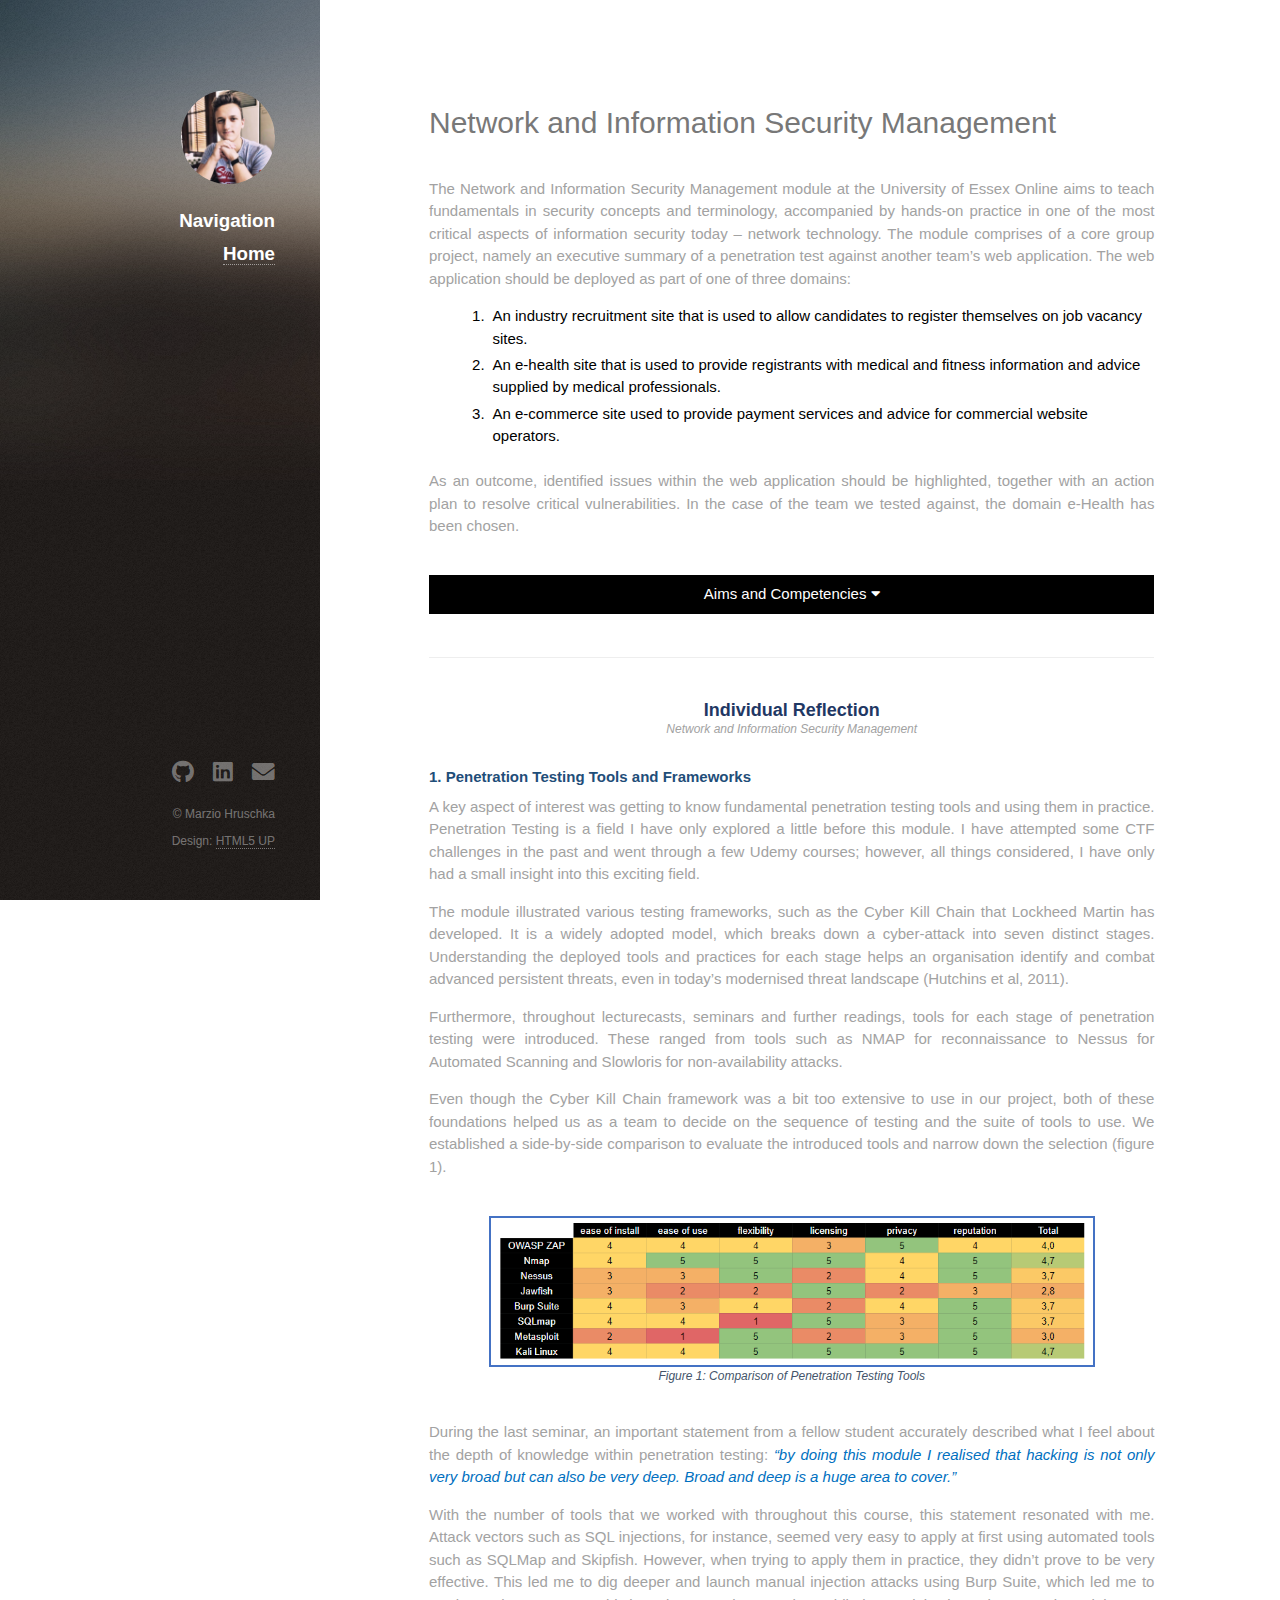
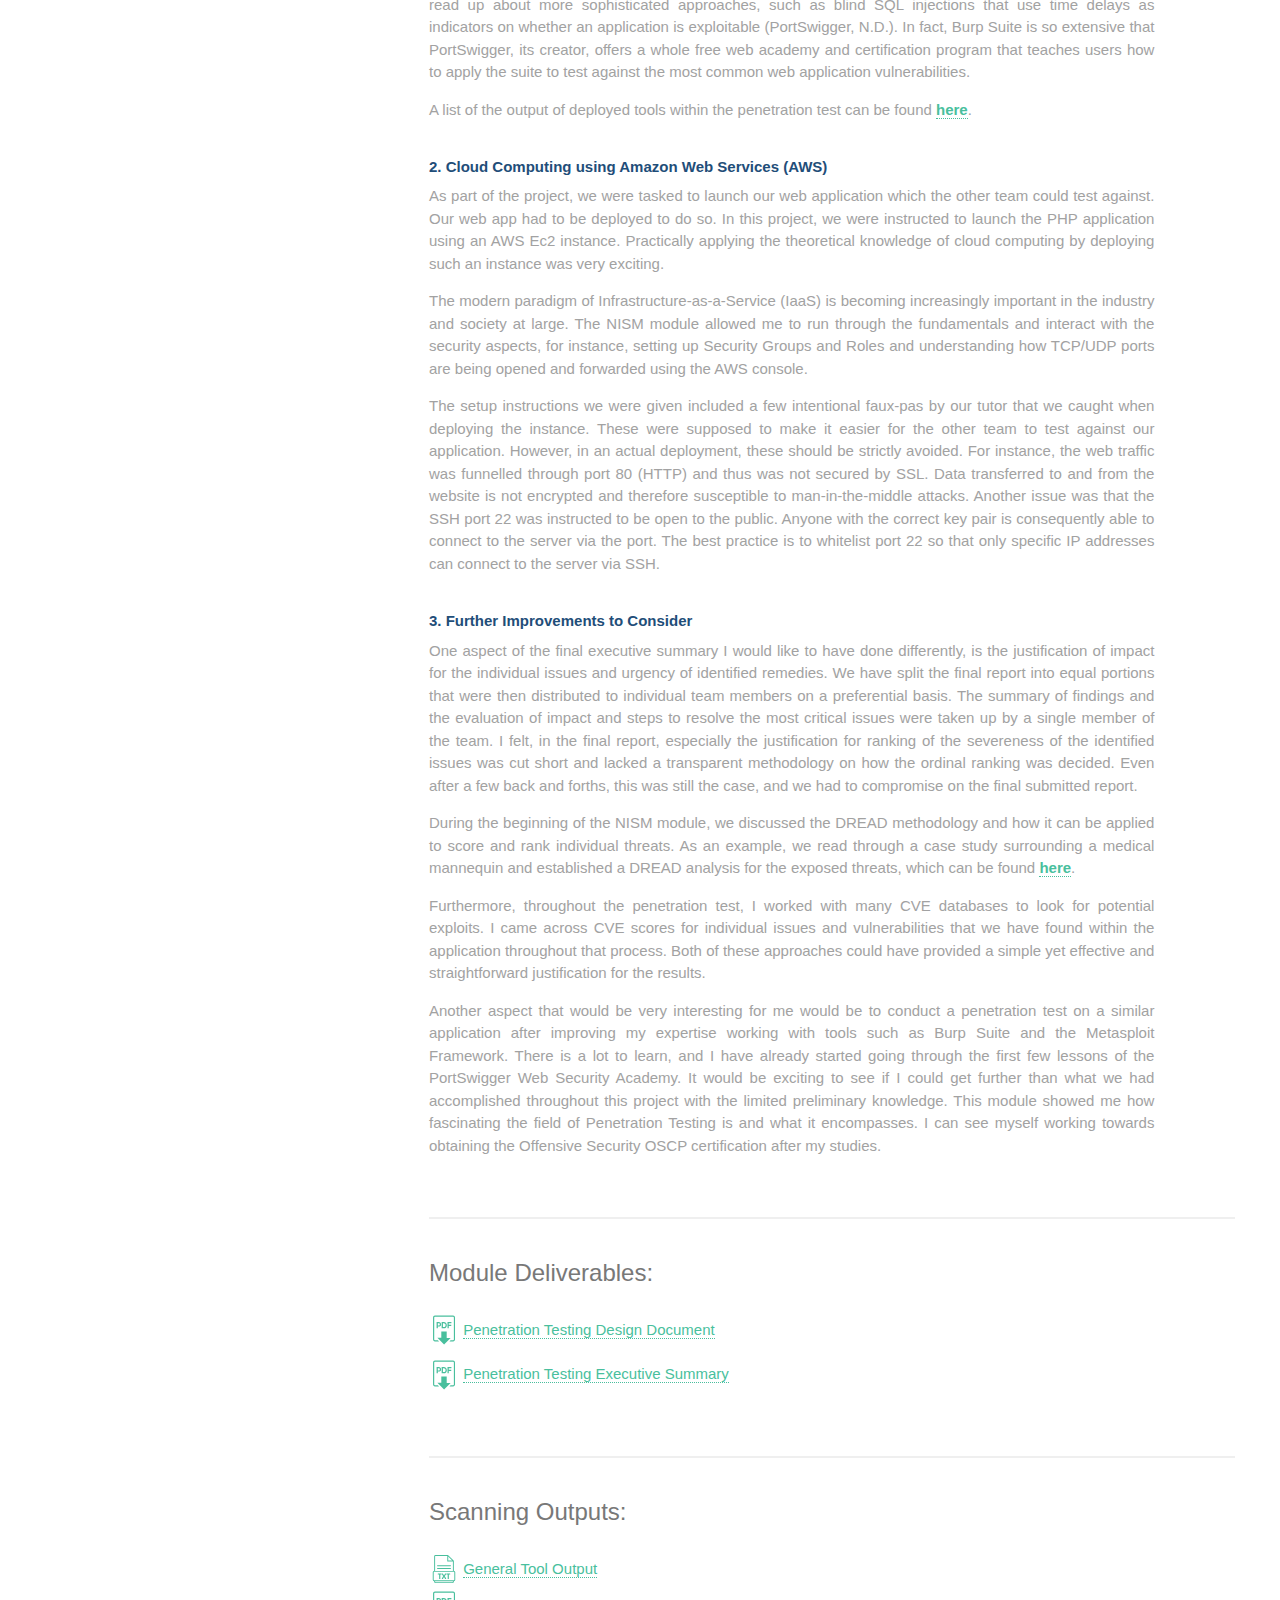
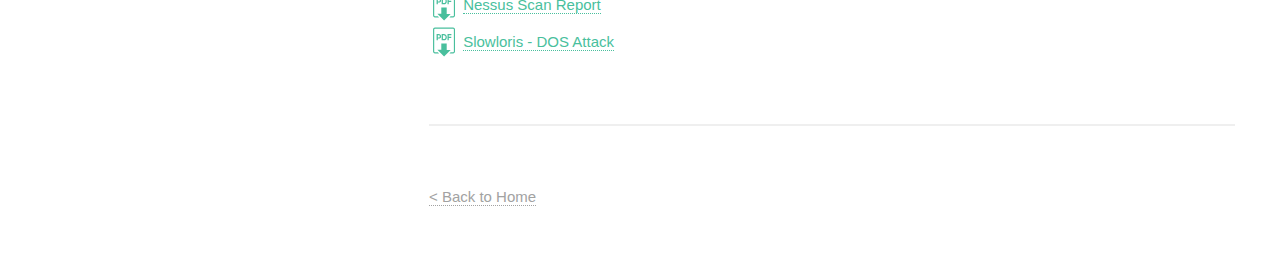
==== network_and_information_security_management.html @ ce366579 "Added subpage for NISM Module and added relevant static documents." ====
<!DOCTYPE HTML>
<!--
	Strata by HTML5 UP
	html5up.net | @ajlkn
	Free for personal and commercial use under the CCA 3.0 license (html5up.net/license)
-->
<html>
	<head>
		<title>Marzio Hruschka</title>
		<meta charset="utf-8" />
		<meta name="viewport" content="width=device-width, initial-scale=1, user-scalable=no" />
		<link rel="stylesheet" href="assets/css/modules.css" />
		<link rel="stylesheet" href="assets/css/w3.css">
	</head>
	<body class="is-preload">

		<!-- Header -->
			<header id="header">
				<div class="inner">
					<a href="#" class="image avatar"><img src="images/avatar.jpg" alt="" /></a>
					<h1>
						<strong>Navigation</strong>
					</h1>
					<h1>
						<a href="index.html"><strong>Home</strong></a>
					</h1>
				</div>
			</header>

		<!-- Main -->
			<div id="main">

				<!-- One -->
					<section id="one">
						<header class="major">
							<h2>Network and Information Security Management</h2><br>
						</header>	
						<p>The Network and Information Security Management module at the University of Essex Online aims to teach fundamentals in security concepts and terminology, accompanied by hands-on practice in one of the most critical aspects of information security today &ndash; network technology. The module comprises of a core group project, namely an executive summary of a penetration test against another team&rsquo;s web application. The web application should be deployed as part of one of three domains:</p>
						<ol style="list-style-type:decimal;margin-left:41px;">
    						<span style="color:black;"><li style="margin-bottom: 0.25em;">An industry recruitment site that is used to allow candidates to register themselves on job vacancy sites.&nbsp;</li></span>
    						<span style="color:black;"><li style="margin-bottom: 0.25em;">An e-health site that is used to provide registrants with medical and fitness information and advice supplied by medical professionals.&nbsp;</li></span>
    						<span style="color:black;"><li style="margin-bottom: -0.5em;">An e-commerce site used to provide payment services and advice for commercial website operators.&nbsp;</li></span>
						</ol>
						<p>As an outcome, identified issues within the web application should be highlighted, together with an action plan to resolve critical vulnerabilities. In the case of the team we tested against, the domain e-Health has been chosen.</p><br>

					<div class="w3-light-grey" style="width:100%" id="aims_cont">
						<button onclick="myFunction('aims')" class="w3-button w3-block w3-black" style="border-bottom: 1px solid white;">Aims and Competencies
						<i class="fa fa-caret-down"></i>
						</button>
						<div id="aims" class="w3-hide w3-container" style="padding: 2em 4em;">
						<b style="color:black;">This module aims to provide:</b>
						<ul style="list-style-position: none;">
							<li>An understanding of the fundamentals of computer networks and security.</li>

							<li>An understanding of the principles of information security management.</li>

							<li>An understanding of the use and benefits of various monitoring and logging tools.</li>

							<li>An understanding of how to create and use security vulnerability and assessment tools.</li>

							<li>An understanding of future network architectures and information security management.</li>

							<li>The opportunity to reflect on and evaluate their personal development.</li>

							<li>The ability to present critical arguments for specific actions or outcomes to a diverse audience.</li>
						</ul>
						<b style="color:black;">In this module students shall:</b>
						<ul>
							<li>Identify and analyse security risks and vulnerabilities in IT network systems and determine appropriate methodologies, tools and techniques to manage and/or solve them.</li>

							<li>Design and critically appraise computer programs and systems to produce solutions that help manage and audit risk and security issues.</li>

							<li>Gather and synthesise information from multiple sources (including internet security alerts & warning sites) to aid in the systematic analysis of security breaches and issues.</li>

							<li>Articulate the legal, social, ethical and professional issues faced by information security professionals.</li>
						</ul>
						</div>
					</div>
					
					<br><hr><br>

					<p style='margin-top:0in;margin-right:0in;margin-bottom:0in;margin-left:0in;line-height:107%;text-align:center;'>
						<strong>
							<span style="font-size:18px;line-height:107%;color:#1F3864;">Individual Reflection</span>
						</strong>
					</p>

					<p style='margin-top:0in;margin-right:0in;margin-bottom:8.0pt;margin-left:0in;line-height:107%;text-align:center;'><em><span style="font-size:12px;line-height:107%;">Network and Information Security Management</span></em></p>

					<br>

					<div style='margin-top:0in;margin-right:0in;margin-bottom:8.0pt;margin-left:0in;line-height:107%;font-size:15px;font-family:"Calibri",sans-serif;'>
        
        				<h1 style='margin-top:0in;margin-right:0in;margin-bottom:8.0pt;margin-left:0in;line-height:107%;font-size:15px;'>
        					<strong>
        						<span style="color:#1F4E79;">
        						1. Penetration Testing Tools and Frameworks
        						</span>
        					</strong>
        				</h1>
					</div>

					<p>A key aspect of interest was getting to know fundamental penetration testing tools and using them in practice. Penetration Testing is a field I have only explored a little before this module. I have attempted some CTF challenges in the past and went through a few Udemy courses; however, all things considered, I have only had a small insight into this exciting field.</p>

					<p>The module illustrated various testing frameworks, such as the Cyber Kill Chain that Lockheed Martin has developed. It is a widely adopted model, which breaks down a cyber-attack into seven distinct stages. Understanding the deployed tools and practices for each stage helps an organisation identify and combat advanced persistent threats, even in today&rsquo;s modernised threat landscape (Hutchins et al, 2011).</p>

					<p>Furthermore, throughout lecturecasts, seminars and further readings, tools for each stage of penetration testing were introduced. These ranged from tools such as NMAP for reconnaissance to Nessus for Automated Scanning and Slowloris for non-availability attacks.</p>

					<p>Even though the Cyber Kill Chain framework was a bit too extensive to use in our project, both of these foundations helped us as a team to decide on the sequence of testing and the suite of tools to use. We established a side-by-side comparison to evaluate the introduced tools and narrow down the selection (figure 1).</p>

					<br>
					<center>
						<img width="606" src="documents/nism_pen_tool_comparison.png" alt="image" style="border: 2px solid #4472C4;">
						<p style='margin-top:0in;margin-right:0in;margin-bottom:10.0pt;margin-left:0in;font-size:12px;font-family:"Calibri",sans-serif;color:#44546A;font-style:italic;text-align:center;'>Figure&nbsp;1: Comparison of Penetration Testing Tools</p>
					</center>
					<br>

					<p>During the last seminar, an important statement from a fellow student accurately described what I feel about the depth of knowledge within penetration testing: <i style="color: #0070C0;"> &ldquo;by doing this module I realised that hacking is not only very broad but can also be very deep. Broad and deep is a huge area to cover.&rdquo;</i></p>

					<p>With the number of tools that we worked with throughout this course, this statement resonated with me. Attack vectors such as SQL injections, for instance, seemed very easy to apply at first using automated tools such as SQLMap and Skipfish. However, when trying to apply them in practice, they didn&rsquo;t prove to be very effective. This led me to dig deeper and launch manual injection attacks using Burp Suite, which led me to read up about more sophisticated approaches, such as blind SQL injections that use time delays as indicators on whether an application is exploitable (PortSwigger, N.D.). In fact, Burp Suite is so extensive that PortSwigger, its creator, offers a whole free web academy and certification program that teaches users how to apply the suite to test against the most common web application vulnerabilities.</p>

					<p>A list of the output of deployed tools within the penetration test can be found <b><a href="#outputs" target=”_blank” style="color: #49bf9d;">here</a></b>.</p>

					<br>
					<div style='margin-top:0in;margin-right:0in;margin-bottom:8.0pt;margin-left:0in;line-height:107%;font-size:15px;font-family:"Calibri",sans-serif;'>
        
        				<h1 style='margin-top:0in;margin-right:0in;margin-bottom:8.0pt;margin-left:0in;line-height:107%;font-size:15px;'>
        					<strong>
        						<span style="color:#1F4E79;">
        						2. Cloud Computing using Amazon Web Services (AWS)
        						</span>
        					</strong>
        				</h1>
					</div>

					<p>As part of the project, we were tasked to launch our web application which the other team could test against. Our web app had to be deployed to do so. In this project, we were instructed to launch the PHP application using an AWS Ec2 instance. Practically applying the theoretical knowledge of cloud computing by deploying such an instance was very exciting.&nbsp;</p>

					<p>The modern paradigm of Infrastructure-as-a-Service (IaaS) is becoming increasingly important in the industry and society at large. The NISM module allowed me to run through the fundamentals and interact with the security aspects, for instance, setting up Security Groups and Roles and understanding how TCP/UDP ports are being opened and forwarded using the AWS console.</p>

					<p>The setup instructions we were given included a few intentional faux-pas by our tutor that we caught when deploying the instance. These were supposed to make it easier for the other team to test against our application. However, in an actual deployment, these should be strictly avoided. For instance, the web traffic was funnelled through port 80 (HTTP) and thus was not secured by SSL. Data transferred to and from the website is not encrypted and therefore susceptible to man-in-the-middle attacks. Another issue was that the SSH port 22 was instructed to be open to the public. Anyone with the correct key pair is consequently able to connect to the server via the port. The best practice is to whitelist port 22 so that only specific IP addresses can connect to the server via SSH.</p>

					<br>
					<div style='margin-top:0in;margin-right:0in;margin-bottom:8.0pt;margin-left:0in;line-height:107%;font-size:15px;font-family:"Calibri",sans-serif;'>
        
        				<h1 style='margin-top:0in;margin-right:0in;margin-bottom:8.0pt;margin-left:0in;line-height:107%;font-size:15px;'>
        					<strong>
        						<span style="color:#1F4E79;">
        						3. Further Improvements to Consider
        						</span>
        					</strong>
        				</h1>
					</div>

					<p>One aspect of the final executive summary I would like to have done differently, is the justification of impact for the individual issues and urgency of identified remedies. We have split the final report into equal portions that were then distributed to individual team members on a preferential basis. The summary of findings and the evaluation of impact and steps to resolve the most critical issues were taken up by a single member of the team. I felt, in the final report, especially the justification for ranking of the severeness of the identified issues was cut short and lacked a transparent methodology on how the ordinal ranking was decided. Even after a few back and forths, this was still the case, and we had to compromise on the final submitted report.&nbsp;</p>

					<p>During the beginning of the NISM module, we discussed the DREAD methodology and how it can be applied to score and rank individual threats. As an example, we read through a case study surrounding a medical mannequin and established a DREAD analysis for the exposed threats, which can be found 
					<b><a href="documents/nism_dread_analysis.pdf" target=”_blank” style="color: #49bf9d;">here</a></b>.</p>

					<p>Furthermore, throughout the penetration test, I worked with many CVE databases to look for potential exploits. I came across CVE scores for individual issues and vulnerabilities that we have found within the application throughout that process. Both of these approaches could have provided a simple yet effective and straightforward justification for the results.</p>

					<p>Another aspect that would be very interesting for me would be to conduct a penetration test on a similar application after improving my expertise working with tools such as Burp Suite and the Metasploit Framework. There is a lot to learn, and I have already started going through the first few lessons of the PortSwigger Web Security Academy. It would be exciting to see if I could get further than what we had accomplished throughout this project with the limited preliminary knowledge. This module showed me how fascinating the field of Penetration Testing is and what it encompasses. I can see myself working towards obtaining the Offensive Security OSCP certification after my studies.</p>
					</section>

					<section id="two">
						<h3 style="margin-bottom: 24px;margin-top: -1em;">Module Deliverables:</h3>
						<div style="margin-bottom: 8px;">
							<svg height='30px' width='30px'  fill="#49bf9d" xmlns="http://www.w3.org/2000/svg" xmlns:xlink="http://www.w3.org/1999/xlink" version="1.1" x="0px" y="0px" viewBox="0 0 100 100" style="enable-background:new 0 0 100 100;" xml:space="preserve"><g><path d="M32.1,38.7c2.8,0,4.9-0.6,6.2-1.8c1.4-1.2,2-3.1,2-5.6c0-2.6-0.7-4.5-2-5.7c-1.3-1.2-3.4-1.9-6.3-1.9h-6.7v20.8h4.2v-5.8   H32.1z M29.5,27.7h2.4c1.4,0,2.4,0.3,3.1,0.8s1,1.4,1,2.6c0,1.2-0.3,2.1-0.8,2.7s-1.5,0.9-2.9,0.9h-2.8V27.7z"></path><path d="M56.8,41.6c1.8-1.9,2.6-4.4,2.6-7.7c0-3.2-0.9-5.8-2.7-7.6c-1.8-1.8-4.4-2.7-7.8-2.7h-6.7v20.8h6.5   C52.3,44.5,55,43.5,56.8,41.6z M53.6,38.8c-1,1.1-2.5,1.6-4.4,1.6h-2.7V27.7h2.4c2.1,0,3.7,0.6,4.8,1.7c1,1.1,1.6,2.7,1.6,4.7   C55.2,36.1,54.6,37.7,53.6,38.8z"></path><polygon points="74.7,27.8 74.7,23.7 61.7,23.7 61.7,44.5 65.9,44.5 65.9,36.3 74.2,36.3 74.2,32.3 65.9,32.3 65.9,27.8  "></polygon><path d="M80.2,1.8H19.8c-3.5,0-6.3,2.8-6.3,6.3v73.8c0,3.5,2.8,6.3,6.3,6.3h13.9l-1.9-1.9l-1.9-1.9h-10c-1.4,0-2.5-1.1-2.5-2.5V8.1   c0-1.4,1.1-2.5,2.5-2.5h60.5c1.4,0,2.5,1.1,2.5,2.5v73.8c0,1.4-1.1,2.5-2.5,2.5h-8.6l-1.9,1.9L68,88.2h12.4c3.5,0,6.3-2.8,6.3-6.3   V8.1C86.6,4.6,83.7,1.8,80.2,1.8z"></path><polygon points="72.1,76.4 59,76.3 59,54.7 41,54.7 41,76 27.9,75.8 50.3,98.2  "></polygon></g></svg>
							<a href="documents/nism_design_document.pdf" target=”_blank” style="color: #49bf9d; vertical-align:0.7em;">Penetration Testing Design Document</a>
						</div>
						<div>
							<svg height='30px' width='30px'  fill="#49bf9d" xmlns="http://www.w3.org/2000/svg" xmlns:xlink="http://www.w3.org/1999/xlink" version="1.1" x="0px" y="0px" viewBox="0 0 100 100" style="enable-background:new 0 0 100 100;" xml:space="preserve"><g><path d="M32.1,38.7c2.8,0,4.9-0.6,6.2-1.8c1.4-1.2,2-3.1,2-5.6c0-2.6-0.7-4.5-2-5.7c-1.3-1.2-3.4-1.9-6.3-1.9h-6.7v20.8h4.2v-5.8   H32.1z M29.5,27.7h2.4c1.4,0,2.4,0.3,3.1,0.8s1,1.4,1,2.6c0,1.2-0.3,2.1-0.8,2.7s-1.5,0.9-2.9,0.9h-2.8V27.7z"></path><path d="M56.8,41.6c1.8-1.9,2.6-4.4,2.6-7.7c0-3.2-0.9-5.8-2.7-7.6c-1.8-1.8-4.4-2.7-7.8-2.7h-6.7v20.8h6.5   C52.3,44.5,55,43.5,56.8,41.6z M53.6,38.8c-1,1.1-2.5,1.6-4.4,1.6h-2.7V27.7h2.4c2.1,0,3.7,0.6,4.8,1.7c1,1.1,1.6,2.7,1.6,4.7   C55.2,36.1,54.6,37.7,53.6,38.8z"></path><polygon points="74.7,27.8 74.7,23.7 61.7,23.7 61.7,44.5 65.9,44.5 65.9,36.3 74.2,36.3 74.2,32.3 65.9,32.3 65.9,27.8  "></polygon><path d="M80.2,1.8H19.8c-3.5,0-6.3,2.8-6.3,6.3v73.8c0,3.5,2.8,6.3,6.3,6.3h13.9l-1.9-1.9l-1.9-1.9h-10c-1.4,0-2.5-1.1-2.5-2.5V8.1   c0-1.4,1.1-2.5,2.5-2.5h60.5c1.4,0,2.5,1.1,2.5,2.5v73.8c0,1.4-1.1,2.5-2.5,2.5h-8.6l-1.9,1.9L68,88.2h12.4c3.5,0,6.3-2.8,6.3-6.3   V8.1C86.6,4.6,83.7,1.8,80.2,1.8z"></path><polygon points="72.1,76.4 59,76.3 59,54.7 41,54.7 41,76 27.9,75.8 50.3,98.2  "></polygon></g></svg>
							<a href="documents/nism_executive_summary.pdf" target=”_blank” style="color: #49bf9d; vertical-align:0.7em;">Penetration Testing Executive Summary</a>
						</div>
					</section>

					<section id="outputs">
						<h3 style="margin-bottom: 24px;margin-top: -1em;">Scanning Outputs:</h3>
						<div>
							<svg height='30px' width='30px'  fill="#49bf9d" xmlns="http://www.w3.org/2000/svg" viewBox="0 0 64 64" x="0px" y="0px"><title>Artboard 12</title><g><path d="M11,58v1a3,3,0,0,0,3,3H50a3,3,0,0,0,3-3V58a3,3,0,0,0,3-3V39a3,3,0,0,0-3-3V14.59L40.41,2H14a3,3,0,0,0-3,3V36a3,3,0,0,0-3,3V55A3,3,0,0,0,11,58Zm40,1a1,1,0,0,1-1,1H14a1,1,0,0,1-1-1V58H51ZM41,5.41,49.59,14H41ZM13,5a1,1,0,0,1,1-1H39V16H51V36H13ZM10,39a1,1,0,0,1,1-1H53a1,1,0,0,1,1,1V55a1,1,0,0,1-1,1H11a1,1,0,0,1-1-1Z"></path><path d="M18,26H46a1,1,0,0,0,0-2H18a1,1,0,0,0,0,2Z"></path><path d="M46,30H18a1,1,0,0,0,0,2H46a1,1,0,0,0,0-2Z"></path><path d="M19.42,43.86h2.22V52.6a.62.62,0,0,0,.39.58,2,2,0,0,0,1.72,0,.61.61,0,0,0,.4-.58V43.86h2.22a.61.61,0,0,0,.56-.34,1.55,1.55,0,0,0,.19-.8A1.8,1.8,0,0,0,27,42a.61.61,0,0,0-.58-.35H19.42a.6.6,0,0,0-.58.35,1.67,1.67,0,0,0-.18.76,1.55,1.55,0,0,0,.19.8A.62.62,0,0,0,19.42,43.86Z"></path><path d="M27.38,52.23a.79.79,0,0,0,.16.48,2,2,0,0,0,.41.4,2.14,2.14,0,0,0,.55.26,1.65,1.65,0,0,0,.55.1.86.86,0,0,0,.36-.07.42.42,0,0,0,.24-.19l2.35-4,2.35,4a.42.42,0,0,0,.24.19.84.84,0,0,0,.35.07,1.66,1.66,0,0,0,.56-.1,2.14,2.14,0,0,0,.55-.26,2,2,0,0,0,.41-.4.78.78,0,0,0,0-.93l-2.78-4.3,2.67-4.28a.92.92,0,0,0,.16-.5.8.8,0,0,0-.15-.47,1.33,1.33,0,0,0-.4-.38,1.85,1.85,0,0,0-.53-.25,1.79,1.79,0,0,0-.54-.09.79.79,0,0,0-.76.42L32,45.66l-2.14-3.73a.79.79,0,0,0-.76-.42,1.81,1.81,0,0,0-.55.09,2.14,2.14,0,0,0-.53.25,1.41,1.41,0,0,0-.39.38.8.8,0,0,0-.15.47.92.92,0,0,0,.16.5l2.67,4.28-2.78,4.3A.86.86,0,0,0,27.38,52.23Z"></path><path d="M37.63,43.86h2.22V52.6a.61.61,0,0,0,.4.58,2,2,0,0,0,1.72,0,.62.62,0,0,0,.39-.58V43.86h2.22a.62.62,0,0,0,.57-.34,1.55,1.55,0,0,0,.19-.8,1.67,1.67,0,0,0-.18-.76.6.6,0,0,0-.58-.35H37.63a.61.61,0,0,0-.58.35,1.66,1.66,0,0,0-.17.76,1.55,1.55,0,0,0,.19.8A.61.61,0,0,0,37.63,43.86Z"></path></g></svg>
							<a href="documents/nism_tool_output.txt" target=”_blank” style="color: #49bf9d; vertical-align:0.7em;">General Tool Output</a>
						</div>
						<div>
							<svg height='30px' width='30px'  fill="#49bf9d" xmlns="http://www.w3.org/2000/svg" xmlns:xlink="http://www.w3.org/1999/xlink" version="1.1" x="0px" y="0px" viewBox="0 0 100 100" style="enable-background:new 0 0 100 100;" xml:space="preserve"><g><path d="M32.1,38.7c2.8,0,4.9-0.6,6.2-1.8c1.4-1.2,2-3.1,2-5.6c0-2.6-0.7-4.5-2-5.7c-1.3-1.2-3.4-1.9-6.3-1.9h-6.7v20.8h4.2v-5.8   H32.1z M29.5,27.7h2.4c1.4,0,2.4,0.3,3.1,0.8s1,1.4,1,2.6c0,1.2-0.3,2.1-0.8,2.7s-1.5,0.9-2.9,0.9h-2.8V27.7z"></path><path d="M56.8,41.6c1.8-1.9,2.6-4.4,2.6-7.7c0-3.2-0.9-5.8-2.7-7.6c-1.8-1.8-4.4-2.7-7.8-2.7h-6.7v20.8h6.5   C52.3,44.5,55,43.5,56.8,41.6z M53.6,38.8c-1,1.1-2.5,1.6-4.4,1.6h-2.7V27.7h2.4c2.1,0,3.7,0.6,4.8,1.7c1,1.1,1.6,2.7,1.6,4.7   C55.2,36.1,54.6,37.7,53.6,38.8z"></path><polygon points="74.7,27.8 74.7,23.7 61.7,23.7 61.7,44.5 65.9,44.5 65.9,36.3 74.2,36.3 74.2,32.3 65.9,32.3 65.9,27.8  "></polygon><path d="M80.2,1.8H19.8c-3.5,0-6.3,2.8-6.3,6.3v73.8c0,3.5,2.8,6.3,6.3,6.3h13.9l-1.9-1.9l-1.9-1.9h-10c-1.4,0-2.5-1.1-2.5-2.5V8.1   c0-1.4,1.1-2.5,2.5-2.5h60.5c1.4,0,2.5,1.1,2.5,2.5v73.8c0,1.4-1.1,2.5-2.5,2.5h-8.6l-1.9,1.9L68,88.2h12.4c3.5,0,6.3-2.8,6.3-6.3   V8.1C86.6,4.6,83.7,1.8,80.2,1.8z"></path><polygon points="72.1,76.4 59,76.3 59,54.7 41,54.7 41,76 27.9,75.8 50.3,98.2  "></polygon></g></svg>
							<a href="documents/nism_nessus_report.pdf" target=”_blank” style="color: #49bf9d; vertical-align:0.7em;">Nessus Scan Report</a>
						</div>
						<div>
							<svg height='30px' width='30px'  fill="#49bf9d" xmlns="http://www.w3.org/2000/svg" xmlns:xlink="http://www.w3.org/1999/xlink" version="1.1" x="0px" y="0px" viewBox="0 0 100 100" style="enable-background:new 0 0 100 100;" xml:space="preserve"><g><path d="M32.1,38.7c2.8,0,4.9-0.6,6.2-1.8c1.4-1.2,2-3.1,2-5.6c0-2.6-0.7-4.5-2-5.7c-1.3-1.2-3.4-1.9-6.3-1.9h-6.7v20.8h4.2v-5.8   H32.1z M29.5,27.7h2.4c1.4,0,2.4,0.3,3.1,0.8s1,1.4,1,2.6c0,1.2-0.3,2.1-0.8,2.7s-1.5,0.9-2.9,0.9h-2.8V27.7z"></path><path d="M56.8,41.6c1.8-1.9,2.6-4.4,2.6-7.7c0-3.2-0.9-5.8-2.7-7.6c-1.8-1.8-4.4-2.7-7.8-2.7h-6.7v20.8h6.5   C52.3,44.5,55,43.5,56.8,41.6z M53.6,38.8c-1,1.1-2.5,1.6-4.4,1.6h-2.7V27.7h2.4c2.1,0,3.7,0.6,4.8,1.7c1,1.1,1.6,2.7,1.6,4.7   C55.2,36.1,54.6,37.7,53.6,38.8z"></path><polygon points="74.7,27.8 74.7,23.7 61.7,23.7 61.7,44.5 65.9,44.5 65.9,36.3 74.2,36.3 74.2,32.3 65.9,32.3 65.9,27.8  "></polygon><path d="M80.2,1.8H19.8c-3.5,0-6.3,2.8-6.3,6.3v73.8c0,3.5,2.8,6.3,6.3,6.3h13.9l-1.9-1.9l-1.9-1.9h-10c-1.4,0-2.5-1.1-2.5-2.5V8.1   c0-1.4,1.1-2.5,2.5-2.5h60.5c1.4,0,2.5,1.1,2.5,2.5v73.8c0,1.4-1.1,2.5-2.5,2.5h-8.6l-1.9,1.9L68,88.2h12.4c3.5,0,6.3-2.8,6.3-6.3   V8.1C86.6,4.6,83.7,1.8,80.2,1.8z"></path><polygon points="72.1,76.4 59,76.3 59,54.7 41,54.7 41,76 27.9,75.8 50.3,98.2  "></polygon></g></svg>
							<a href="documents/nism_slowloris.pdf" target=”_blank” style="color: #49bf9d; vertical-align:0.7em;">Slowloris - DOS Attack</a>
						</div>
					</section>

					<section id="four">
						<a href="index.html">< Back to Home</a>
					</section>

		<!-- Footer -->
			<footer id="footer">
				<div class="inner">
					<ul class="icons">
						<li><a href="https://github.com/MarzioHr/" class="icon brands fa-github"><span class="label">Github</span></a></li>
						<li><a href="https://www.linkedin.com/in/marzio-hruschka/" class="icon brands fa-linkedin"><span class="label">LinkedIn</span></a></li>
						<li><a href="mailto:marzioh@protonmail.com" class="icon solid fa-envelope"><span class="label">Email</span></a></li>
					</ul>
					<ul class="copyright">
						<li>&copy; Marzio Hruschka</li><li>Design: <a href="http://html5up.net">HTML5 UP</a></li>
					</ul>
				</div>
			</footer>

		<!-- Scripts -->
			<script src="assets/js/jquery.min.js"></script>
			<script src="assets/js/browser.min.js"></script>
			<script src="assets/js/breakpoints.min.js"></script>
			<script src="assets/js/util.js"></script>
			<script src="assets/js/main.js"></script>
			<script src="assets/js/accordion.js"></script>
	</body>
</html>
---- assets/css/modules.css ----
@import url("fontawesome-all.min.css");
@import url("https://fonts.googleapis.com/css?family=Source+Sans+Pro:400,400italic");

/*
	Strata by HTML5 UP
	html5up.net | @ajlkn
	Free for personal and commercial use under the CCA 3.0 license (html5up.net/license)
*/

html, body, div, span, applet, object,
iframe, h1, h2, h3, h4, h5, h6, p, blockquote,
pre, a, abbr, acronym, address, big, cite,
code, del, dfn, em, img, ins, kbd, q, s, samp,
small, strike, strong, sub, sup, tt, var, b,
u, i, center, dl, dt, dd, ol, ul, li, fieldset,
form, label, legend, table, caption, tbody,
tfoot, thead, tr, th, td, article, aside,
canvas, details, embed, figure, figcaption,
footer, header, hgroup, menu, nav, output, ruby,
section, summary, time, mark, audio, video {
	margin: 0;
	padding: 0;
	border: 0;
	font-size: 100%;
	font: inherit;
	vertical-align: baseline;}

article, aside, details, figcaption, figure,
footer, header, hgroup, menu, nav, section {
	display: block;}

body {
	line-height: 1;
}

ol, ul {
	list-style: none;
}

blockquote, q {
	quotes: none;
}

	blockquote:before, blockquote:after, q:before, q:after {
		content: '';
		content: none;
	}

table {
	border-collapse: collapse;
	border-spacing: 0;
}

body {
	-webkit-text-size-adjust: none;
}

mark {
	background-color: transparent;
	color: inherit;
}

input::-moz-focus-inner {
	border: 0;
	padding: 0;
}

input, select, textarea {
	-moz-appearance: none;
	-webkit-appearance: none;
	-ms-appearance: none;
	appearance: none;
}

/* Basic */

	html {
		box-sizing: border-box;
	}

	*, *:before, *:after {
		box-sizing: inherit;
	}

	body {
		background: #fff;
	}

		body.is-preload *, body.is-preload *:before, body.is-preload *:after {
			-moz-animation: none !important;
			-webkit-animation: none !important;
			-ms-animation: none !important;
			animation: none !important;
			-moz-transition: none !important;
			-webkit-transition: none !important;
			-ms-transition: none !important;
			transition: none !important;
		}

	body, input, select, textarea {
		color: #a2a2a2;
		font-family: "Source Sans Pro", Helvetica, sans-serif;
		font-size: 16pt;
		font-weight: 400;
		line-height: 1.75em;
	}

	a {
		-moz-transition: color 0.2s ease-in-out, border-color 0.2s ease-in-out;
		-webkit-transition: color 0.2s ease-in-out, border-color 0.2s ease-in-out;
		-ms-transition: color 0.2s ease-in-out, border-color 0.2s ease-in-out;
		transition: color 0.2s ease-in-out, border-color 0.2s ease-in-out;
		border-bottom: dotted 1px;
		color: #49bf9d;
		text-decoration: none;
	}

		a:hover {
			border-bottom-color: transparent;
			color: #49bf9d !important;
			text-decoration: none;
		}

	strong, b {
		color: #787878;
		font-weight: 400;
	}

	em, i {
		font-style: italic;
	}

	p {
		margin: 0 0 1em 0;
		text-align:justify;
	}

	h1, h2, h3, h4, h5, h6 {
		color: #787878;
		font-weight: 400;
		line-height: 1em;
		margin: 0 0 1em 0;
	}

		h1 a, h2 a, h3 a, h4 a, h5 a, h6 a {
			color: inherit;
			text-decoration: none;
		}

	h1 {
		font-size: 2em;
		line-height: 1.5em;
	}

	h2 {
		font-size: 1.5em;
		line-height: 1.5em;
	}

	h3 {
		font-size: 1.25em;
		line-height: 1.5em;
	}

	h4 {
		font-size: 1.1em;
		line-height: 1.5em;
	}

	h5 {
		font-size: 0.9em;
		line-height: 1.5em;
	}

	h6 {
		font-size: 0.7em;
		line-height: 1.5em;
	}

	sub {
		font-size: 0.8em;
		position: relative;
		top: 0.5em;
	}

	sup {
		font-size: 0.8em;
		position: relative;
		top: -0.5em;
	}

	hr {
		border: 0;
		border-bottom: solid 2px #efefef;
		margin: 2em 0;
	}

		hr.major {
			margin: 3em 0;
		}

	blockquote {
		border-left: solid 6px #efefef;
		font-style: italic;
		margin: 0 0 2em 0;
		padding: 0.5em 0 0.5em 1.5em;
	}

	code {
		background: #f7f7f7;
		border-radius: 0.35em;
		border: solid 2px #efefef;
		font-family: "Courier New", monospace;
		font-size: 0.9em;
		margin: 0 0.25em;
		padding: 0.25em 0.65em;
	}

	pre {
		-webkit-overflow-scrolling: touch;
		font-family: "Courier New", monospace;
		font-size: 0.9em;
		margin: 0 0 2em 0;
	}

		pre code {
			display: block;
			line-height: 1.75em;
			padding: 1em 1.5em;
			overflow-x: auto;
		}

	.align-left {
		text-align: left;
	}

	.align-center {
		text-align: center;
	}

	.align-right {
		text-align: right;
	}

/* Container */

	.container {
		margin: 0 auto;
		max-width: calc(100% - 4em);
		width: 100%;
	}

		.container.xsmall {
			width: 25%;
		}

		.container.small {
			width: 50%;
		}

		.container.medium {
			width: 75%;
		}

		.container.large {
			width: 125%;
		}

		.container.xlarge {
			width: 150%;
		}

		.container.max {
			width: 100%;
		}

		@media screen and (max-width: 980px) {

			.container {
				width: 100% !important;
				max-width: 100% !important;
			}

		}

		@media screen and (max-width: 480px) {

			.container {
				max-width: calc(100% - 3em);
			}

		}

/* Row */

	.row {
		display: flex;
		flex-wrap: wrap;
		box-sizing: border-box;
		align-items: stretch;
	}

		.row > * {
			box-sizing: border-box;
		}

		.row.gtr-uniform > * > :last-child {
			margin-bottom: 0;
		}

		.row.aln-left {
			justify-content: flex-start;
		}

		.row.aln-center {
			justify-content: center;
		}

		.row.aln-right {
			justify-content: flex-end;
		}

		.row.aln-top {
			align-items: flex-start;
		}

		.row.aln-middle {
			align-items: center;
		}

		.row.aln-bottom {
			align-items: flex-end;
		}

		.row > .imp {
			order: -1;
		}

		.row > .col-1 {
			width: 8.33333%;
		}

		.row > .off-1 {
			margin-left: 8.33333%;
		}

		.row > .col-2 {
			width: 16.66667%;
		}

		.row > .off-2 {
			margin-left: 16.66667%;
		}

		.row > .col-3 {
			width: 25%;
		}

		.row > .off-3 {
			margin-left: 25%;
		}

		.row > .col-4 {
			width: 33.33333%;
		}

		.row > .off-4 {
			margin-left: 33.33333%;
		}

		.row > .col-5 {
			width: 41.66667%;
		}

		.row > .off-5 {
			margin-left: 41.66667%;
		}

		.row > .col-6 {
			width: 50%;
		}

		.row > .off-6 {
			margin-left: 50%;
		}

		.row > .col-7 {
			width: 58.33333%;
		}

		.row > .off-7 {
			margin-left: 58.33333%;
		}

		.row > .col-8 {
			width: 66.66667%;
		}

		.row > .off-8 {
			margin-left: 66.66667%;
		}

		.row > .col-9 {
			width: 75%;
		}

		.row > .off-9 {
			margin-left: 75%;
		}

		.row > .col-10 {
			width: 83.33333%;
		}

		.row > .off-10 {
			margin-left: 83.33333%;
		}

		.row > .col-11 {
			width: 91.66667%;
		}

		.row > .off-11 {
			margin-left: 91.66667%;
		}

		.row > .col-12 {
			width: 100%;
		}

		.row > .off-12 {
			margin-left: 100%;
		}

		.row.gtr-0 {
			margin-top: 0;
			margin-left: 0em;
		}

			.row.gtr-0 > * {
				padding: 0 0 0 0em;
			}

			.row.gtr-0.gtr-uniform {
				margin-top: 0em;
			}

				.row.gtr-0.gtr-uniform > * {
					padding-top: 0em;
				}

		.row.gtr-25 {
			margin-top: 0;
			margin-left: -0.625em;
		}

			.row.gtr-25 > * {
				padding: 0 0 0 0.625em;
			}

			.row.gtr-25.gtr-uniform {
				margin-top: -0.625em;
			}

				.row.gtr-25.gtr-uniform > * {
					padding-top: 0.625em;
				}

		.row.gtr-50 {
			margin-top: 0;
			margin-left: -1.25em;
		}

			.row.gtr-50 > * {
				padding: 0 0 0 1.25em;
			}

			.row.gtr-50.gtr-uniform {
				margin-top: -1.25em;
			}

				.row.gtr-50.gtr-uniform > * {
					padding-top: 1.25em;
				}

		.row {
			margin-top: 0;
			margin-left: -2.5em;
		}

			.row > * {
				padding: 0 0 0 2.5em;
			}

			.row.gtr-uniform {
				margin-top: -2.5em;
			}

				.row.gtr-uniform > * {
					padding-top: 2.5em;
				}

		.row.gtr-150 {
			margin-top: 0;
			margin-left: -3.75em;
		}

			.row.gtr-150 > * {
				padding: 0 0 0 3.75em;
			}

			.row.gtr-150.gtr-uniform {
				margin-top: -3.75em;
			}

				.row.gtr-150.gtr-uniform > * {
					padding-top: 3.75em;
				}

		.row.gtr-200 {
			margin-top: 0;
			margin-left: -5em;
		}

			.row.gtr-200 > * {
				padding: 0 0 0 5em;
			}

			.row.gtr-200.gtr-uniform {
				margin-top: -5em;
			}

				.row.gtr-200.gtr-uniform > * {
					padding-top: 5em;
				}

		@media screen and (max-width: 1800px) {

			.row {
				display: flex;
				flex-wrap: wrap;
				box-sizing: border-box;
				align-items: stretch;
			}

				.row > * {
					box-sizing: border-box;
				}

				.row.gtr-uniform > * > :last-child {
					margin-bottom: 0;
				}

				.row.aln-left {
					justify-content: flex-start;
				}

				.row.aln-center {
					justify-content: center;
				}

				.row.aln-right {
					justify-content: flex-end;
				}

				.row.aln-top {
					align-items: flex-start;
				}

				.row.aln-middle {
					align-items: center;
				}

				.row.aln-bottom {
					align-items: flex-end;
				}

				.row > .imp-xlarge {
					order: -1;
				}

				.row > .col-1-xlarge {
					width: 8.33333%;
				}

				.row > .off-1-xlarge {
					margin-left: 8.33333%;
				}

				.row > .col-2-xlarge {
					width: 16.66667%;
				}

				.row > .off-2-xlarge {
					margin-left: 16.66667%;
				}

				.row > .col-3-xlarge {
					width: 25%;
				}

				.row > .off-3-xlarge {
					margin-left: 25%;
				}

				.row > .col-4-xlarge {
					width: 33.33333%;
				}

				.row > .off-4-xlarge {
					margin-left: 33.33333%;
				}

				.row > .col-5-xlarge {
					width: 41.66667%;
				}

				.row > .off-5-xlarge {
					margin-left: 41.66667%;
				}

				.row > .col-6-xlarge {
					width: 50%;
				}

				.row > .off-6-xlarge {
					margin-left: 50%;
				}

				.row > .col-7-xlarge {
					width: 58.33333%;
				}

				.row > .off-7-xlarge {
					margin-left: 58.33333%;
				}

				.row > .col-8-xlarge {
					width: 66.66667%;
				}

				.row > .off-8-xlarge {
					margin-left: 66.66667%;
				}

				.row > .col-9-xlarge {
					width: 75%;
				}

				.row > .off-9-xlarge {
					margin-left: 75%;
				}

				.row > .col-10-xlarge {
					width: 83.33333%;
				}

				.row > .off-10-xlarge {
					margin-left: 83.33333%;
				}

				.row > .col-11-xlarge {
					width: 91.66667%;
				}

				.row > .off-11-xlarge {
					margin-left: 91.66667%;
				}

				.row > .col-12-xlarge {
					width: 100%;
				}

				.row > .off-12-xlarge {
					margin-left: 100%;
				}

				.row.gtr-0 {
					margin-top: 0;
					margin-left: 0em;
				}

					.row.gtr-0 > * {
						padding: 0 0 0 0em;
					}

					.row.gtr-0.gtr-uniform {
						margin-top: 0em;
					}

						.row.gtr-0.gtr-uniform > * {
							padding-top: 0em;
						}

				.row.gtr-25 {
					margin-top: 0;
					margin-left: -0.625em;
				}

					.row.gtr-25 > * {
						padding: 0 0 0 0.625em;
					}

					.row.gtr-25.gtr-uniform {
						margin-top: -0.625em;
					}

						.row.gtr-25.gtr-uniform > * {
							padding-top: 0.625em;
						}

				.row.gtr-50 {
					margin-top: 0;
					margin-left: -1.25em;
				}

					.row.gtr-50 > * {
						padding: 0 0 0 1.25em;
					}

					.row.gtr-50.gtr-uniform {
						margin-top: -1.25em;
					}

						.row.gtr-50.gtr-uniform > * {
							padding-top: 1.25em;
						}

				.row {
					margin-top: 0;
					margin-left: -2.5em;
				}

					.row > * {
						padding: 0 0 0 2.5em;
					}

					.row.gtr-uniform {
						margin-top: -2.5em;
					}

						.row.gtr-uniform > * {
							padding-top: 2.5em;
						}

				.row.gtr-150 {
					margin-top: 0;
					margin-left: -3.75em;
				}

					.row.gtr-150 > * {
						padding: 0 0 0 3.75em;
					}

					.row.gtr-150.gtr-uniform {
						margin-top: -3.75em;
					}

						.row.gtr-150.gtr-uniform > * {
							padding-top: 3.75em;
						}

				.row.gtr-200 {
					margin-top: 0;
					margin-left: -5em;
				}

					.row.gtr-200 > * {
						padding: 0 0 0 5em;
					}

					.row.gtr-200.gtr-uniform {
						margin-top: -5em;
					}

						.row.gtr-200.gtr-uniform > * {
							padding-top: 5em;
						}

		}

		@media screen and (max-width: 1280px) {

			.row {
				display: flex;
				flex-wrap: wrap;
				box-sizing: border-box;
				align-items: stretch;
			}

				.row > * {
					box-sizing: border-box;
				}

				.row.gtr-uniform > * > :last-child {
					margin-bottom: 0;
				}

				.row.aln-left {
					justify-content: flex-start;
				}

				.row.aln-center {
					justify-content: center;
				}

				.row.aln-right {
					justify-content: flex-end;
				}

				.row.aln-top {
					align-items: flex-start;
				}

				.row.aln-middle {
					align-items: center;
				}

				.row.aln-bottom {
					align-items: flex-end;
				}

				.row > .imp-large {
					order: -1;
				}

				.row > .col-1-large {
					width: 8.33333%;
				}

				.row > .off-1-large {
					margin-left: 8.33333%;
				}

				.row > .col-2-large {
					width: 16.66667%;
				}

				.row > .off-2-large {
					margin-left: 16.66667%;
				}

				.row > .col-3-large {
					width: 25%;
				}

				.row > .off-3-large {
					margin-left: 25%;
				}

				.row > .col-4-large {
					width: 33.33333%;
				}

				.row > .off-4-large {
					margin-left: 33.33333%;
				}

				.row > .col-5-large {
					width: 41.66667%;
				}

				.row > .off-5-large {
					margin-left: 41.66667%;
				}

				.row > .col-6-large {
					width: 50%;
				}

				.row > .off-6-large {
					margin-left: 50%;
				}

				.row > .col-7-large {
					width: 58.33333%;
				}

				.row > .off-7-large {
					margin-left: 58.33333%;
				}

				.row > .col-8-large {
					width: 66.66667%;
				}

				.row > .off-8-large {
					margin-left: 66.66667%;
				}

				.row > .col-9-large {
					width: 75%;
				}

				.row > .off-9-large {
					margin-left: 75%;
				}

				.row > .col-10-large {
					width: 83.33333%;
				}

				.row > .off-10-large {
					margin-left: 83.33333%;
				}

				.row > .col-11-large {
					width: 91.66667%;
				}

				.row > .off-11-large {
					margin-left: 91.66667%;
				}

				.row > .col-12-large {
					width: 100%;
				}

				.row > .off-12-large {
					margin-left: 100%;
				}

				.row.gtr-0 {
					margin-top: 0;
					margin-left: 0em;
				}

					.row.gtr-0 > * {
						padding: 0 0 0 0em;
					}

					.row.gtr-0.gtr-uniform {
						margin-top: 0em;
					}

						.row.gtr-0.gtr-uniform > * {
							padding-top: 0em;
						}

				.row.gtr-25 {
					margin-top: 0;
					margin-left: -0.5em;
				}

					.row.gtr-25 > * {
						padding: 0 0 0 0.5em;
					}

					.row.gtr-25.gtr-uniform {
						margin-top: -0.5em;
					}

						.row.gtr-25.gtr-uniform > * {
							padding-top: 0.5em;
						}

				.row.gtr-50 {
					margin-top: 0;
					margin-left: -1em;
				}

					.row.gtr-50 > * {
						padding: 0 0 0 1em;
					}

					.row.gtr-50.gtr-uniform {
						margin-top: -1em;
					}

						.row.gtr-50.gtr-uniform > * {
							padding-top: 1em;
						}

				.row {
					margin-top: 0;
					margin-left: -2em;
				}

					.row > * {
						padding: 0 0 0 2em;
					}

					.row.gtr-uniform {
						margin-top: -2em;
					}

						.row.gtr-uniform > * {
							padding-top: 2em;
						}

				.row.gtr-150 {
					margin-top: 0;
					margin-left: -3em;
				}

					.row.gtr-150 > * {
						padding: 0 0 0 3em;
					}

					.row.gtr-150.gtr-uniform {
						margin-top: -3em;
					}

						.row.gtr-150.gtr-uniform > * {
							padding-top: 3em;
						}

				.row.gtr-200 {
					margin-top: 0;
					margin-left: -4em;
				}

					.row.gtr-200 > * {
						padding: 0 0 0 4em;
					}

					.row.gtr-200.gtr-uniform {
						margin-top: -4em;
					}

						.row.gtr-200.gtr-uniform > * {
							padding-top: 4em;
						}

		}

		@media screen and (max-width: 980px) {

			.row {
				display: flex;
				flex-wrap: wrap;
				box-sizing: border-box;
				align-items: stretch;
			}

				.row > * {
					box-sizing: border-box;
				}

				.row.gtr-uniform > * > :last-child {
					margin-bottom: 0;
				}

				.row.aln-left {
					justify-content: flex-start;
				}

				.row.aln-center {
					justify-content: center;
				}

				.row.aln-right {
					justify-content: flex-end;
				}

				.row.aln-top {
					align-items: flex-start;
				}

				.row.aln-middle {
					align-items: center;
				}

				.row.aln-bottom {
					align-items: flex-end;
				}

				.row > .imp-medium {
					order: -1;
				}

				.row > .col-1-medium {
					width: 8.33333%;
				}

				.row > .off-1-medium {
					margin-left: 8.33333%;
				}

				.row > .col-2-medium {
					width: 16.66667%;
				}

				.row > .off-2-medium {
					margin-left: 16.66667%;
				}

				.row > .col-3-medium {
					width: 25%;
				}

				.row > .off-3-medium {
					margin-left: 25%;
				}

				.row > .col-4-medium {
					width: 33.33333%;
				}

				.row > .off-4-medium {
					margin-left: 33.33333%;
				}

				.row > .col-5-medium {
					width: 41.66667%;
				}

				.row > .off-5-medium {
					margin-left: 41.66667%;
				}

				.row > .col-6-medium {
					width: 50%;
				}

				.row > .off-6-medium {
					margin-left: 50%;
				}

				.row > .col-7-medium {
					width: 58.33333%;
				}

				.row > .off-7-medium {
					margin-left: 58.33333%;
				}

				.row > .col-8-medium {
					width: 66.66667%;
				}

				.row > .off-8-medium {
					margin-left: 66.66667%;
				}

				.row > .col-9-medium {
					width: 75%;
				}

				.row > .off-9-medium {
					margin-left: 75%;
				}

				.row > .col-10-medium {
					width: 83.33333%;
				}

				.row > .off-10-medium {
					margin-left: 83.33333%;
				}

				.row > .col-11-medium {
					width: 91.66667%;
				}

				.row > .off-11-medium {
					margin-left: 91.66667%;
				}

				.row > .col-12-medium {
					width: 100%;
				}

				.row > .off-12-medium {
					margin-left: 100%;
				}

				.row.gtr-0 {
					margin-top: 0;
					margin-left: 0em;
				}

					.row.gtr-0 > * {
						padding: 0 0 0 0em;
					}

					.row.gtr-0.gtr-uniform {
						margin-top: 0em;
					}

						.row.gtr-0.gtr-uniform > * {
							padding-top: 0em;
						}

				.row.gtr-25 {
					margin-top: 0;
					margin-left: -0.5em;
				}

					.row.gtr-25 > * {
						padding: 0 0 0 0.5em;
					}

					.row.gtr-25.gtr-uniform {
						margin-top: -0.5em;
					}

						.row.gtr-25.gtr-uniform > * {
							padding-top: 0.5em;
						}

				.row.gtr-50 {
					margin-top: 0;
					margin-left: -1em;
				}

					.row.gtr-50 > * {
						padding: 0 0 0 1em;
					}

					.row.gtr-50.gtr-uniform {
						margin-top: -1em;
					}

						.row.gtr-50.gtr-uniform > * {
							padding-top: 1em;
						}

				.row {
					margin-top: 0;
					margin-left: -2em;
				}

					.row > * {
						padding: 0 0 0 2em;
					}

					.row.gtr-uniform {
						margin-top: -2em;
					}

						.row.gtr-uniform > * {
							padding-top: 2em;
						}

				.row.gtr-150 {
					margin-top: 0;
					margin-left: -3em;
				}

					.row.gtr-150 > * {
						padding: 0 0 0 3em;
					}

					.row.gtr-150.gtr-uniform {
						margin-top: -3em;
					}

						.row.gtr-150.gtr-uniform > * {
							padding-top: 3em;
						}

				.row.gtr-200 {
					margin-top: 0;
					margin-left: -4em;
				}

					.row.gtr-200 > * {
						padding: 0 0 0 4em;
					}

					.row.gtr-200.gtr-uniform {
						margin-top: -4em;
					}

						.row.gtr-200.gtr-uniform > * {
							padding-top: 4em;
						}

		}

		@media screen and (max-width: 736px) {

			.row {
				display: flex;
				flex-wrap: wrap;
				box-sizing: border-box;
				align-items: stretch;
			}

				.row > * {
					box-sizing: border-box;
				}

				.row.gtr-uniform > * > :last-child {
					margin-bottom: 0;
				}

				.row.aln-left {
					justify-content: flex-start;
				}

				.row.aln-center {
					justify-content: center;
				}

				.row.aln-right {
					justify-content: flex-end;
				}

				.row.aln-top {
					align-items: flex-start;
				}

				.row.aln-middle {
					align-items: center;
				}

				.row.aln-bottom {
					align-items: flex-end;
				}

				.row > .imp-small {
					order: -1;
				}

				.row > .col-1-small {
					width: 8.33333%;
				}

				.row > .off-1-small {
					margin-left: 8.33333%;
				}

				.row > .col-2-small {
					width: 16.66667%;
				}

				.row > .off-2-small {
					margin-left: 16.66667%;
				}

				.row > .col-3-small {
					width: 25%;
				}

				.row > .off-3-small {
					margin-left: 25%;
				}

				.row > .col-4-small {
					width: 33.33333%;
				}

				.row > .off-4-small {
					margin-left: 33.33333%;
				}

				.row > .col-5-small {
					width: 41.66667%;
				}

				.row > .off-5-small {
					margin-left: 41.66667%;
				}

				.row > .col-6-small {
					width: 50%;
				}

				.row > .off-6-small {
					margin-left: 50%;
				}

				.row > .col-7-small {
					width: 58.33333%;
				}

				.row > .off-7-small {
					margin-left: 58.33333%;
				}

				.row > .col-8-small {
					width: 66.66667%;
				}

				.row > .off-8-small {
					margin-left: 66.66667%;
				}

				.row > .col-9-small {
					width: 75%;
				}

				.row > .off-9-small {
					margin-left: 75%;
				}

				.row > .col-10-small {
					width: 83.33333%;
				}

				.row > .off-10-small {
					margin-left: 83.33333%;
				}

				.row > .col-11-small {
					width: 91.66667%;
				}

				.row > .off-11-small {
					margin-left: 91.66667%;
				}

				.row > .col-12-small {
					width: 100%;
				}

				.row > .off-12-small {
					margin-left: 100%;
				}

				.row.gtr-0 {
					margin-top: 0;
					margin-left: 0em;
				}

					.row.gtr-0 > * {
						padding: 0 0 0 0em;
					}

					.row.gtr-0.gtr-uniform {
						margin-top: 0em;
					}

						.row.gtr-0.gtr-uniform > * {
							padding-top: 0em;
						}

				.row.gtr-25 {
					margin-top: 0;
					margin-left: -0.375em;
				}

					.row.gtr-25 > * {
						padding: 0 0 0 0.375em;
					}

					.row.gtr-25.gtr-uniform {
						margin-top: -0.375em;
					}

						.row.gtr-25.gtr-uniform > * {
							padding-top: 0.375em;
						}

				.row.gtr-50 {
					margin-top: 0;
					margin-left: -0.75em;
				}

					.row.gtr-50 > * {
						padding: 0 0 0 0.75em;
					}

					.row.gtr-50.gtr-uniform {
						margin-top: -0.75em;
					}

						.row.gtr-50.gtr-uniform > * {
							padding-top: 0.75em;
						}

				.row {
					margin-top: 0;
					margin-left: -1.5em;
				}

					.row > * {
						padding: 0 0 0 1.5em;
					}

					.row.gtr-uniform {
						margin-top: -1.5em;
					}

						.row.gtr-uniform > * {
							padding-top: 1.5em;
						}

				.row.gtr-150 {
					margin-top: 0;
					margin-left: -2.25em;
				}

					.row.gtr-150 > * {
						padding: 0 0 0 2.25em;
					}

					.row.gtr-150.gtr-uniform {
						margin-top: -2.25em;
					}

						.row.gtr-150.gtr-uniform > * {
							padding-top: 2.25em;
						}

				.row.gtr-200 {
					margin-top: 0;
					margin-left: -3em;
				}

					.row.gtr-200 > * {
						padding: 0 0 0 3em;
					}

					.row.gtr-200.gtr-uniform {
						margin-top: -3em;
					}

						.row.gtr-200.gtr-uniform > * {
							padding-top: 3em;
						}

		}

		@media screen and (max-width: 480px) {

			.row {
				display: flex;
				flex-wrap: wrap;
				box-sizing: border-box;
				align-items: stretch;
			}

				.row > * {
					box-sizing: border-box;
				}

				.row.gtr-uniform > * > :last-child {
					margin-bottom: 0;
				}

				.row.aln-left {
					justify-content: flex-start;
				}

				.row.aln-center {
					justify-content: center;
				}

				.row.aln-right {
					justify-content: flex-end;
				}

				.row.aln-top {
					align-items: flex-start;
				}

				.row.aln-middle {
					align-items: center;
				}

				.row.aln-bottom {
					align-items: flex-end;
				}

				.row > .imp-xsmall {
					order: -1;
				}

				.row > .col-1-xsmall {
					width: 8.33333%;
				}

				.row > .off-1-xsmall {
					margin-left: 8.33333%;
				}

				.row > .col-2-xsmall {
					width: 16.66667%;
				}

				.row > .off-2-xsmall {
					margin-left: 16.66667%;
				}

				.row > .col-3-xsmall {
					width: 25%;
				}

				.row > .off-3-xsmall {
					margin-left: 25%;
				}

				.row > .col-4-xsmall {
					width: 33.33333%;
				}

				.row > .off-4-xsmall {
					margin-left: 33.33333%;
				}

				.row > .col-5-xsmall {
					width: 41.66667%;
				}

				.row > .off-5-xsmall {
					margin-left: 41.66667%;
				}

				.row > .col-6-xsmall {
					width: 50%;
				}

				.row > .off-6-xsmall {
					margin-left: 50%;
				}

				.row > .col-7-xsmall {
					width: 58.33333%;
				}

				.row > .off-7-xsmall {
					margin-left: 58.33333%;
				}

				.row > .col-8-xsmall {
					width: 66.66667%;
				}

				.row > .off-8-xsmall {
					margin-left: 66.66667%;
				}

				.row > .col-9-xsmall {
					width: 75%;
				}

				.row > .off-9-xsmall {
					margin-left: 75%;
				}

				.row > .col-10-xsmall {
					width: 83.33333%;
				}

				.row > .off-10-xsmall {
					margin-left: 83.33333%;
				}

				.row > .col-11-xsmall {
					width: 91.66667%;
				}

				.row > .off-11-xsmall {
					margin-left: 91.66667%;
				}

				.row > .col-12-xsmall {
					width: 100%;
				}

				.row > .off-12-xsmall {
					margin-left: 100%;
				}

				.row.gtr-0 {
					margin-top: 0;
					margin-left: 0em;
				}

					.row.gtr-0 > * {
						padding: 0 0 0 0em;
					}

					.row.gtr-0.gtr-uniform {
						margin-top: 0em;
					}

						.row.gtr-0.gtr-uniform > * {
							padding-top: 0em;
						}

				.row.gtr-25 {
					margin-top: 0;
					margin-left: -0.375em;
				}

					.row.gtr-25 > * {
						padding: 0 0 0 0.375em;
					}

					.row.gtr-25.gtr-uniform {
						margin-top: -0.375em;
					}

						.row.gtr-25.gtr-uniform > * {
							padding-top: 0.375em;
						}

				.row.gtr-50 {
					margin-top: 0;
					margin-left: -0.75em;
				}

					.row.gtr-50 > * {
						padding: 0 0 0 0.75em;
					}

					.row.gtr-50.gtr-uniform {
						margin-top: -0.75em;
					}

						.row.gtr-50.gtr-uniform > * {
							padding-top: 0.75em;
						}

				.row {
					margin-top: 0;
					margin-left: -1.5em;
				}

					.row > * {
						padding: 0 0 0 1.5em;
					}

					.row.gtr-uniform {
						margin-top: -1.5em;
					}

						.row.gtr-uniform > * {
							padding-top: 1.5em;
						}

				.row.gtr-150 {
					margin-top: 0;
					margin-left: -2.25em;
				}

					.row.gtr-150 > * {
						padding: 0 0 0 2.25em;
					}

					.row.gtr-150.gtr-uniform {
						margin-top: -2.25em;
					}

						.row.gtr-150.gtr-uniform > * {
							padding-top: 2.25em;
						}

				.row.gtr-200 {
					margin-top: 0;
					margin-left: -3em;
				}

					.row.gtr-200 > * {
						padding: 0 0 0 3em;
					}

					.row.gtr-200.gtr-uniform {
						margin-top: -3em;
					}

						.row.gtr-200.gtr-uniform > * {
							padding-top: 3em;
						}

		}

/* Section/Article */

	section.special, article.special {
		text-align: center;
	}

	header p {
		color: #b2b2b2;
		position: relative;
		margin: 0 0 1.5em 0;
	}

	header h2 + p {
		font-size: 1.25em;
		margin-top: -1em;
		line-height: 1.5em;
	}

	header h3 + p {
		font-size: 1.1em;
		margin-top: -0.8em;
		line-height: 1.5em;
	}

	header h4 + p,
	header h5 + p,
	header h6 + p {
		font-size: 0.9em;
		margin-top: -0.6em;
		line-height: 1.5em;
	}

	header.major h2 {
		font-size: 2em;
	}

/* Form */

	form {
		margin: 0 0 2em 0;
	}

	label {
		color: #787878;
		display: block;
		font-size: 0.9em;
		font-weight: 400;
		margin: 0 0 1em 0;
	}

	input[type="text"],
	input[type="password"],
	input[type="email"],
	select,
	textarea {
		-moz-appearance: none;
		-webkit-appearance: none;
		-ms-appearance: none;
		appearance: none;
		background: #f7f7f7;
		border-radius: 0.35em;
		border: solid 2px transparent;
		color: inherit;
		display: block;
		outline: 0;
		padding: 0 0.75em;
		text-decoration: none;
		width: 100%;
	}

		input[type="text"]:invalid,
		input[type="password"]:invalid,
		input[type="email"]:invalid,
		select:invalid,
		textarea:invalid {
			box-shadow: none;
		}

		input[type="text"]:focus,
		input[type="password"]:focus,
		input[type="email"]:focus,
		select:focus,
		textarea:focus {
			border-color: #49bf9d;
		}

	select {
		background-image: url("data:image/svg+xml;charset=utf8,%3Csvg xmlns='http://www.w3.org/2000/svg' width='40' height='40' preserveAspectRatio='none' viewBox='0 0 40 40'%3E%3Cpath d='M9.4,12.3l10.4,10.4l10.4-10.4c0.2-0.2,0.5-0.4,0.9-0.4c0.3,0,0.6,0.1,0.9,0.4l3.3,3.3c0.2,0.2,0.4,0.5,0.4,0.9 c0,0.4-0.1,0.6-0.4,0.9L20.7,31.9c-0.2,0.2-0.5,0.4-0.9,0.4c-0.3,0-0.6-0.1-0.9-0.4L4.3,17.3c-0.2-0.2-0.4-0.5-0.4-0.9 c0-0.4,0.1-0.6,0.4-0.9l3.3-3.3c0.2-0.2,0.5-0.4,0.9-0.4S9.1,12.1,9.4,12.3z' fill='%23dfdfdf' /%3E%3C/svg%3E");
		background-size: 1.25rem;
		background-repeat: no-repeat;
		background-position: calc(100% - 1rem) center;
		height: 2.75em;
		padding-right: 2.75em;
		text-overflow: ellipsis;
	}

		select option {
			color: #787878;
			background: #fff;
		}

		select:focus::-ms-value {
			background-color: transparent;
		}

		select::-ms-expand {
			display: none;
		}

	input[type="text"],
	input[type="password"],
	input[type="email"],
	select {
		height: 2.75em;
	}

	textarea {
		padding: 0.75em;
	}

	input[type="checkbox"],
	input[type="radio"] {
		-moz-appearance: none;
		-webkit-appearance: none;
		-ms-appearance: none;
		appearance: none;
		display: block;
		float: left;
		margin-right: -2em;
		opacity: 0;
		width: 1em;
		z-index: -1;
	}

		input[type="checkbox"] + label,
		input[type="radio"] + label {
			text-decoration: none;
			color: #a2a2a2;
			cursor: pointer;
			display: inline-block;
			font-size: 1em;
			font-weight: 400;
			padding-left: 2.4em;
			padding-right: 0.75em;
			position: relative;
		}

			input[type="checkbox"] + label:before,
			input[type="radio"] + label:before {
				-moz-osx-font-smoothing: grayscale;
				-webkit-font-smoothing: antialiased;
				display: inline-block;
				font-style: normal;
				font-variant: normal;
				text-rendering: auto;
				line-height: 1;
				text-transform: none !important;
				font-family: 'Font Awesome 5 Free';
				font-weight: 900;
			}

			input[type="checkbox"] + label:before,
			input[type="radio"] + label:before {
				background: #f7f7f7;
				border-radius: 0.35em;
				border: solid 2px transparent;
				content: '';
				display: inline-block;
				font-size: 0.8em;
				height: 2.0625em;
				left: 0;
				line-height: 1.85625em;
				position: absolute;
				text-align: center;
				top: 0;
				width: 2.0625em;
			}

		input[type="checkbox"]:checked + label:before,
		input[type="radio"]:checked + label:before {
			background: #787878;
			border-color: #787878;
			color: #fff;
			content: '\f00c';
		}

		input[type="checkbox"]:focus + label:before,
		input[type="radio"]:focus + label:before {
			border-color: #49bf9d;
		}

	input[type="checkbox"] + label:before {
		border-radius: 0.35em;
	}

	input[type="radio"] + label:before {
		border-radius: 100%;
	}

	::-webkit-input-placeholder {
		color: #b2b2b2 !important;
		opacity: 1.0;
	}

	:-moz-placeholder {
		color: #b2b2b2 !important;
		opacity: 1.0;
	}

	::-moz-placeholder {
		color: #b2b2b2 !important;
		opacity: 1.0;
	}

	:-ms-input-placeholder {
		color: #b2b2b2 !important;
		opacity: 1.0;
	}

/* Box */

	.box {
		border-radius: 0.35em;
		border: solid 2px #efefef;
		margin-bottom: 2em;
		padding: 1.5em;
	}

		.box > :last-child,
		.box > :last-child > :last-child,
		.box > :last-child > :last-child > :last-child {
			margin-bottom: 0;
		}

		.box.alt {
			border: 0;
			border-radius: 0;
			padding: 0;
		}

/* Icon */

	.icon {
		text-decoration: none;
		border-bottom: none;
		position: relative;
	}

		.icon:before {
			-moz-osx-font-smoothing: grayscale;
			-webkit-font-smoothing: antialiased;
			display: inline-block;
			font-style: normal;
			font-variant: normal;
			text-rendering: auto;
			line-height: 1;
			text-transform: none !important;
			font-family: 'Font Awesome 5 Free';
			font-weight: 400;
		}

		.icon > .label {
			display: none;
		}

		.icon:before {
			line-height: inherit;
		}

		.icon.solid:before {
			font-weight: 900;
		}

		.icon.brands:before {
			font-family: 'Font Awesome 5 Brands';
		}

/* Image */

	.image {
		border-radius: 0.35em;
		border: 0;
		display: inline-block;
		position: relative;
	}

		.image:before {
			-moz-transition: opacity 0.2s ease-in-out;
			-webkit-transition: opacity 0.2s ease-in-out;
			-ms-transition: opacity 0.2s ease-in-out;
			transition: opacity 0.2s ease-in-out;
			background: url("images/overlay.png");
			border-radius: 0.35em;
			content: '';
			display: block;
			height: 100%;
			left: 0;
			opacity: 0.5;
			position: absolute;
			top: 0;
			width: 100%;
		}

		.image.thumb {
			text-align: center;
		}

			.image.thumb:after {
				-moz-transition: opacity 0.2s ease-in-out;
				-webkit-transition: opacity 0.2s ease-in-out;
				-ms-transition: opacity 0.2s ease-in-out;
				transition: opacity 0.2s ease-in-out;
				border-radius: 0.35em;
				border: solid 3px rgba(255, 255, 255, 0.5);
				color: #fff;
				content: 'View';
				display: inline-block;
				font-size: 0.8em;
				font-weight: 400;
				left: 50%;
				line-height: 2.25em;
				margin: -1.25em 0 0 -3em;
				opacity: 0;
				padding: 0 1.5em;
				position: absolute;
				text-align: center;
				text-decoration: none;
				top: 50%;
				white-space: nowrap;
			}

			.image.thumb:hover:after {
				opacity: 1.0;
			}

			.image.thumb:hover:before {
				background: url("images/overlay.png"), url("images/overlay.png");
				opacity: 1.0;
			}

		.image img {
			border-radius: 0.35em;
			display: block;
		}

		.image.left {
			float: left;
			margin: 0 1.5em 1em 0;
			top: 0.25em;
		}

		.image.right {
			float: right;
			margin: 0 0 1em 1.5em;
			top: 0.25em;
		}

		.image.left, .image.right {
			max-width: 40%;
		}

			.image.left img, .image.right img {
				width: 100%;
			}

		.image.fit {
			display: block;
			margin: 0 0 2em 0;
			width: 100%;
		}

			.image.fit img {
				width: 100%;
			}

		.image.avatar {
			border-radius: 100%;
		}

			.image.avatar:before {
				display: none;
			}

			.image.avatar img {
				border-radius: 100%;
				width: 100%;
			}

/* List */

	ol {
		list-style: decimal;
		margin: 0 0 2em 0;
		padding-left: 1.25em;
	}

		ol li {
			padding-left: 0.25em;
		}

	ul {
		list-style: disc;
		margin: 0 0 2em 0;
		padding-left: 1.5em;
	}

		ul li {
			padding-left: 0.5em;
		}

		ul.alt {
			list-style: none;
			padding-left: 0;
		}

			ul.alt li {
				border-top: solid 2px #efefef;
				padding: 0.5em 0;
			}

				ul.alt li:first-child {
					border-top: 0;
					padding-top: 0;
				}

	dl {
		margin: 0 0 2em 0;
	}

/* Icons */

	ul.icons {
		cursor: default;
		list-style: none;
		padding-left: 0;
	}

		ul.icons li {
			display: inline-block;
			padding: 0 1em 0 0;
		}

			ul.icons li:last-child {
				padding-right: 0;
			}

			ul.icons li .icon:before {
				font-size: 1.5em;
			}

/* Labeled Icons */

	ul.labeled-icons {
		list-style: none;
		padding: 0;
	}

		ul.labeled-icons li {
			line-height: 1.75em;
			margin: 1.5em 0 0 0;
			padding-left: 2.25em;
			position: relative;
		}

			ul.labeled-icons li:first-child {
				margin-top: 0;
			}

			ul.labeled-icons li a {
				color: inherit;
			}

			ul.labeled-icons li h3 {
				color: #b2b2b2;
				left: 0;
				position: absolute;
				text-align: center;
				top: 0;
				width: 1em;
			}

/* Actions */

	ul.actions {
		display: -moz-flex;
		display: -webkit-flex;
		display: -ms-flex;
		display: flex;
		cursor: default;
		list-style: none;
		margin-left: -1em;
		padding-left: 0;
	}

		ul.actions li {
			padding: 0 0 0 1em;
			vertical-align: middle;
		}

		ul.actions.special {
			-moz-justify-content: center;
			-webkit-justify-content: center;
			-ms-justify-content: center;
			justify-content: center;
			width: 100%;
			margin-left: 0;
		}

			ul.actions.special li:first-child {
				padding-left: 0;
			}

		ul.actions.stacked {
			-moz-flex-direction: column;
			-webkit-flex-direction: column;
			-ms-flex-direction: column;
			flex-direction: column;
			margin-left: 0;
		}

			ul.actions.stacked li {
				padding: 1.3em 0 0 0;
			}

				ul.actions.stacked li:first-child {
					padding-top: 0;
				}

		ul.actions.fit {
			width: calc(100% + 1em);
		}

			ul.actions.fit li {
				-moz-flex-grow: 1;
				-webkit-flex-grow: 1;
				-ms-flex-grow: 1;
				flex-grow: 1;
				-moz-flex-shrink: 1;
				-webkit-flex-shrink: 1;
				-ms-flex-shrink: 1;
				flex-shrink: 1;
				width: 100%;
			}

				ul.actions.fit li > * {
					width: 100%;
				}

			ul.actions.fit.stacked {
				width: 100%;
			}

		@media screen and (max-width: 480px) {

			ul.actions:not(.fixed) {
				-moz-flex-direction: column;
				-webkit-flex-direction: column;
				-ms-flex-direction: column;
				flex-direction: column;
				margin-left: 0;
				width: 100% !important;
			}

				ul.actions:not(.fixed) li {
					-moz-flex-grow: 1;
					-webkit-flex-grow: 1;
					-ms-flex-grow: 1;
					flex-grow: 1;
					-moz-flex-shrink: 1;
					-webkit-flex-shrink: 1;
					-ms-flex-shrink: 1;
					flex-shrink: 1;
					padding: 1em 0 0 0;
					text-align: center;
					width: 100%;
				}

					ul.actions:not(.fixed) li > * {
						width: 100%;
					}

					ul.actions:not(.fixed) li:first-child {
						padding-top: 0;
					}

					ul.actions:not(.fixed) li input[type="submit"],
					ul.actions:not(.fixed) li input[type="reset"],
					ul.actions:not(.fixed) li input[type="button"],
					ul.actions:not(.fixed) li button,
					ul.actions:not(.fixed) li .button {
						width: 100%;
					}

						ul.actions:not(.fixed) li input[type="submit"].icon:before,
						ul.actions:not(.fixed) li input[type="reset"].icon:before,
						ul.actions:not(.fixed) li input[type="button"].icon:before,
						ul.actions:not(.fixed) li button.icon:before,
						ul.actions:not(.fixed) li .button.icon:before {
							margin-left: -0.5em;
						}

		}

/* Table */

	.table-wrapper {
		-webkit-overflow-scrolling: touch;
		overflow-x: auto;
	}

	table {
		margin: 0 0 2em 0;
		width: 100%;
	}

		table tbody tr {
			border: solid 1px #efefef;
			border-left: 0;
			border-right: 0;
		}

			table tbody tr:nth-child(2n + 1) {
				background-color: #f7f7f7;
			}

		table td {
			padding: 0.75em 0.75em;
		}

		table th {
			color: #787878;
			font-size: 0.9em;
			font-weight: 400;
			padding: 0 0.75em 0.75em 0.75em;
			text-align: left;
		}

		table thead {
			border-bottom: solid 2px #efefef;
		}

		table tfoot {
			border-top: solid 2px #efefef;
		}

		table.alt {
			border-collapse: separate;
		}

			table.alt tbody tr td {
				border: solid 2px #efefef;
				border-left-width: 0;
				border-top-width: 0;
			}

				table.alt tbody tr td:first-child {
					border-left-width: 2px;
				}

			table.alt tbody tr:first-child td {
				border-top-width: 2px;
			}

			table.alt thead {
				border-bottom: 0;
			}

			table.alt tfoot {
				border-top: 0;
			}

/* Button */

	input[type="submit"],
	input[type="reset"],
	input[type="button"],
	.button {
		-moz-appearance: none;
		-webkit-appearance: none;
		-ms-appearance: none;
		appearance: none;
		-moz-transition: background-color 0.2s ease-in-out, color 0.2s ease-in-out, border-color 0.2s ease-in-out;
		-webkit-transition: background-color 0.2s ease-in-out, color 0.2s ease-in-out, border-color 0.2s ease-in-out;
		-ms-transition: background-color 0.2s ease-in-out, color 0.2s ease-in-out, border-color 0.2s ease-in-out;
		transition: background-color 0.2s ease-in-out, color 0.2s ease-in-out, border-color 0.2s ease-in-out;
		background-color: transparent;
		border-radius: 0.35em;
		border: solid 3px #efefef;
		color: #787878 !important;
		cursor: pointer;
		display: inline-block;
		font-weight: 400;
		height: 3.15em;
		height: calc(2.75em + 6px);
		line-height: 2.75em;
		min-width: 10em;
		padding: 0 1.5em;
		text-align: center;
		text-decoration: none;
		white-space: nowrap;
	}

		input[type="submit"]:hover,
		input[type="reset"]:hover,
		input[type="button"]:hover,
		.button:hover {
			border-color: #49bf9d;
			color: #49bf9d !important;
		}

		input[type="submit"]:active,
		input[type="reset"]:active,
		input[type="button"]:active,
		.button:active {
			background-color: rgba(73, 191, 157, 0.1);
			border-color: #49bf9d;
			color: #49bf9d !important;
		}

		input[type="submit"].icon,
		input[type="reset"].icon,
		input[type="button"].icon,
		.button.icon {
			padding-left: 1.35em;
		}

			input[type="submit"].icon:before,
			input[type="reset"].icon:before,
			input[type="button"].icon:before,
			.button.icon:before {
				margin-right: 0.5em;
			}

		input[type="submit"].fit,
		input[type="reset"].fit,
		input[type="button"].fit,
		.button.fit {
			min-width: 0;
			width: 100%;
		}

		input[type="submit"].small,
		input[type="reset"].small,
		input[type="button"].small,
		.button.small {
			font-size: 0.8em;
		}

		input[type="submit"].large,
		input[type="reset"].large,
		input[type="button"].large,
		.button.large {
			font-size: 1.35em;
		}

		input[type="submit"].primary,
		input[type="reset"].primary,
		input[type="button"].primary,
		.button.primary {
			background-color: #49bf9d;
			border-color: #49bf9d;
			color: #ffffff !important;
		}

			input[type="submit"].primary:hover,
			input[type="reset"].primary:hover,
			input[type="button"].primary:hover,
			.button.primary:hover {
				background-color: #5cc6a7;
				border-color: #5cc6a7;
			}

			input[type="submit"].primary:active,
			input[type="reset"].primary:active,
			input[type="button"].primary:active,
			.button.primary:active {
				background-color: #3eb08f;
				border-color: #3eb08f;
			}

		input[type="submit"].disabled, input[type="submit"]:disabled,
		input[type="reset"].disabled,
		input[type="reset"]:disabled,
		input[type="button"].disabled,
		input[type="button"]:disabled,
		.button.disabled,
		.button:disabled {
			background-color: #e7e7e7 !important;
			border-color: #e7e7e7 !important;
			color: #b2b2b2 !important;
			cursor: default;
		}

/* Work Item */

	.work-item {
		margin: 0 0 2em 0;
	}

		.work-item .image {
			margin: 0 0 1.5em 0;
		}

		.work-item h3 {
			font-size: 1em;
			margin: 0 0 0.5em 0;
		}

		.work-item p {
			font-size: 0.8em;
			line-height: 1.5em;
			margin: 0;
		}

/* Header */

	#header {
		display: -moz-flex;
		display: -webkit-flex;
		display: -ms-flex;
		display: flex;
		-moz-flex-direction: column;
		-webkit-flex-direction: column;
		-ms-flex-direction: column;
		flex-direction: column;
		-moz-align-items: -moz-flex-end;
		-webkit-align-items: -webkit-flex-end;
		-ms-align-items: -ms-flex-end;
		align-items: flex-end;
		-moz-justify-content: space-between;
		-webkit-justify-content: space-between;
		-ms-justify-content: space-between;
		justify-content: space-between;
		background-color: #1f1815;
		background-attachment: scroll,								scroll;
		background-image: url("images/overlay.png"), url("../../images/bg.jpg");
		background-position: top left,							top left;
		background-repeat: repeat,								no-repeat;
		background-size: auto,								150%;
		color: rgba(255, 255, 255, 0.5);
		height: 100%;
		left: 0;
		padding: 8em 3em 8em 2em;
		position: fixed;
		text-align: right;
		top: 0;
		width: 17%;
	}

		#header > * {
			-moz-flex-shrink: 0;
			-webkit-flex-shrink: 0;
			-ms-flex-shrink: 0;
			flex-shrink: 0;
			width: 100%;
		}

		#header > .inner {
			-moz-flex-grow: 1;
			-webkit-flex-grow: 1;
			-ms-flex-grow: 1;
			flex-grow: 1;
			margin: 0 0 2em 0;
		}

		#header strong, #header b {
			color: #ffffff;
		}

		#header h2, #header h3, #header h4, #header h5, #header h6 {
			color: #ffffff;
		}

		#header h1 {
			color: rgba(255, 255, 255, 0.5);
			font-size: 1.35em;
			line-height: 1.75em;
			margin: 0;
		}

		#header .image.avatar {
			margin: 0 0 1em 0;
			width: 6.25em;
		}

/* Footer */

	#footer .icons {
		margin: 1em 0 0 0;
	}

		#footer .icons a {
			color: rgba(255, 255, 255, 0.4);
		}

	#footer .copyright {
		color: rgba(255, 255, 255, 0.4);
		font-size: 0.8em;
		list-style: none;
		margin: 1em 0 0 0;
		padding: 0;
	}

		#footer .copyright li {
			border-left: solid 1px rgba(255, 255, 255, 0.25);
			display: inline-block;
			line-height: 1em;
			margin-left: 0.75em;
			padding-left: 0.75em;
		}

			#footer .copyright li:first-child {
				border-left: 0;
				margin-left: 0;
				padding-left: 0;
			}

			#footer .copyright li a {
				color: inherit;
			}

/* Main */

	#main {
		margin-left: 20%;
		max-width: 95em;
		padding: 8em 4em 4em 4em;
		width: calc(100% - 17%);
	}

		#main > section {
			border-top: solid 2px #efefef;
			margin: 4em 0 0 0;
			padding: 4em 0 0 0;
		}

			#main > section:first-child {
				border-top: 0;
				margin-top: 0;
				padding-top: 0;
				padding-right: 10%;
			}

/* Poptrox */

	@-moz-keyframes spin {
		0% {
			-moz-transform: rotate(0deg);
			-webkit-transform: rotate(0deg);
			-ms-transform: rotate(0deg);
			transform: rotate(0deg);
		}

		100% {
			-moz-transform: rotate(360deg);
			-webkit-transform: rotate(360deg);
			-ms-transform: rotate(360deg);
			transform: rotate(360deg);
		}
	}

	@-webkit-keyframes spin {
		0% {
			-moz-transform: rotate(0deg);
			-webkit-transform: rotate(0deg);
			-ms-transform: rotate(0deg);
			transform: rotate(0deg);
		}

		100% {
			-moz-transform: rotate(360deg);
			-webkit-transform: rotate(360deg);
			-ms-transform: rotate(360deg);
			transform: rotate(360deg);
		}
	}

	@-ms-keyframes spin {
		0% {
			-moz-transform: rotate(0deg);
			-webkit-transform: rotate(0deg);
			-ms-transform: rotate(0deg);
			transform: rotate(0deg);
		}

		100% {
			-moz-transform: rotate(360deg);
			-webkit-transform: rotate(360deg);
			-ms-transform: rotate(360deg);
			transform: rotate(360deg);
		}
	}

	@keyframes spin {
		0% {
			-moz-transform: rotate(0deg);
			-webkit-transform: rotate(0deg);
			-ms-transform: rotate(0deg);
			transform: rotate(0deg);
		}

		100% {
			-moz-transform: rotate(360deg);
			-webkit-transform: rotate(360deg);
			-ms-transform: rotate(360deg);
			transform: rotate(360deg);
		}
	}

	.poptrox-popup {
		-moz-box-sizing: content-box;
		-webkit-box-sizing: content-box;
		-ms-box-sizing: content-box;
		box-sizing: content-box;
		-webkit-tap-highlight-color: rgba(255, 255, 255, 0);
		background: #fff;
		border-radius: 0.35em;
		box-shadow: 0 0.1em 0.15em 0 rgba(0, 0, 0, 0.15);
		overflow: hidden;
		padding-bottom: 3em;
	}

		.poptrox-popup .loader {
			text-decoration: none;
			-moz-animation: spin 1s linear infinite;
			-webkit-animation: spin 1s linear infinite;
			-ms-animation: spin 1s linear infinite;
			animation: spin 1s linear infinite;
			font-size: 1.5em;
			height: 1em;
			left: 50%;
			line-height: 1em;
			margin: -0.5em 0 0 -0.5em;
			position: absolute;
			top: 50%;
			width: 1em;
		}

			.poptrox-popup .loader:before {
				-moz-osx-font-smoothing: grayscale;
				-webkit-font-smoothing: antialiased;
				display: inline-block;
				font-style: normal;
				font-variant: normal;
				text-rendering: auto;
				line-height: 1;
				text-transform: none !important;
				font-family: 'Font Awesome 5 Free';
				font-weight: 900;
			}

			.poptrox-popup .loader:before {
				content: '\f1ce';
			}

		.poptrox-popup .caption {
			background: #fff;
			bottom: 0;
			cursor: default;
			font-size: 0.9em;
			height: 3em;
			left: 0;
			line-height: 2.8em;
			position: absolute;
			text-align: center;
			width: 100%;
			z-index: 1;
		}

		.poptrox-popup .nav-next,
		.poptrox-popup .nav-previous {
			text-decoration: none;
			-moz-transition: opacity 0.2s ease-in-out;
			-webkit-transition: opacity 0.2s ease-in-out;
			-ms-transition: opacity 0.2s ease-in-out;
			transition: opacity 0.2s ease-in-out;
			-webkit-tap-highlight-color: rgba(255, 255, 255, 0);
			background: rgba(0, 0, 0, 0.01);
			cursor: pointer;
			height: 100%;
			opacity: 0;
			position: absolute;
			top: 0;
			width: 50%;
		}

			.poptrox-popup .nav-next:before,
			.poptrox-popup .nav-previous:before {
				-moz-osx-font-smoothing: grayscale;
				-webkit-font-smoothing: antialiased;
				display: inline-block;
				font-style: normal;
				font-variant: normal;
				text-rendering: auto;
				line-height: 1;
				text-transform: none !important;
				font-family: 'Font Awesome 5 Free';
				font-weight: 900;
			}

			.poptrox-popup .nav-next:before,
			.poptrox-popup .nav-previous:before {
				color: #fff;
				font-size: 2.5em;
				height: 1em;
				line-height: 1em;
				margin-top: -0.75em;
				position: absolute;
				text-align: center;
				top: 50%;
				width: 1.5em;
			}

		.poptrox-popup .nav-next {
			right: 0;
		}

			.poptrox-popup .nav-next:before {
				content: '\f105';
				right: 0;
			}

		.poptrox-popup .nav-previous {
			left: 0;
		}

			.poptrox-popup .nav-previous:before {
				content: '\f104';
				left: 0;
			}

		.poptrox-popup .closer {
			text-decoration: none;
			-moz-transition: opacity 0.2s ease-in-out;
			-webkit-transition: opacity 0.2s ease-in-out;
			-ms-transition: opacity 0.2s ease-in-out;
			transition: opacity 0.2s ease-in-out;
			-webkit-tap-highlight-color: rgba(255, 255, 255, 0);
			color: #fff;
			height: 4em;
			line-height: 4em;
			opacity: 0;
			position: absolute;
			right: 0;
			text-align: center;
			top: 0;
			width: 4em;
			z-index: 2;
		}

			.poptrox-popup .closer:before {
				-moz-osx-font-smoothing: grayscale;
				-webkit-font-smoothing: antialiased;
				display: inline-block;
				font-style: normal;
				font-variant: normal;
				text-rendering: auto;
				line-height: 1;
				text-transform: none !important;
				font-family: 'Font Awesome 5 Free';
				font-weight: 900;
			}

			.poptrox-popup .closer:before {
				-moz-box-sizing: content-box;
				-webkit-box-sizing: content-box;
				-ms-box-sizing: content-box;
				box-sizing: content-box;
				border-radius: 100%;
				border: solid 3px rgba(255, 255, 255, 0.5);
				content: '\f00d';
				display: block;
				font-size: 1em;
				height: 1.75em;
				left: 50%;
				line-height: 1.75em;
				margin: -0.875em 0 0 -0.875em;
				position: absolute;
				top: 50%;
				width: 1.75em;
			}

		.poptrox-popup:hover .nav-next,
		.poptrox-popup:hover .nav-previous {
			opacity: 0.5;
		}

			.poptrox-popup:hover .nav-next:hover,
			.poptrox-popup:hover .nav-previous:hover {
				opacity: 1.0;
			}

		.poptrox-popup:hover .closer {
			opacity: 0.5;
		}

			.poptrox-popup:hover .closer:hover {
				opacity: 1.0;
			}

/* Touch */

	body.is-touch .image.thumb:before {
		opacity: 0.5 !important;
	}

	body.is-touch .image.thumb:after {
		display: none !important;
	}

	body.is-touch #header {
		background-attachment: scroll;
		background-size: auto, cover;
	}

	body.is-touch .poptrox-popup .nav-next,
	body.is-touch .poptrox-popup .nav-previous,
	body.is-touch .poptrox-popup .closer {
		opacity: 1.0 !important;
	}

/* XLarge */

	@media screen and (max-width: 1800px) {

		/* Basic */

			body, input, select, textarea {
				font-size: 12pt;
			}

	}

/* Large */

	@media screen and (max-width: 1280px) {

		/* Header */

			#header {
				padding: 6em 3em 3em 3em;
				width: 25%;
			}

				#header h1 {
					font-size: 1.25em;
				}

					#header h1 br {
						display: none;
					}

				#header > .inner {
					margin-bottom: 0;
				}

		/* Footer */

			#footer .copyright li {
				border-left-width: 0;
				display: block;
				line-height: 2.25em;
				margin-left: 0;
				padding-left: 0;
			}

		/* Main */

			#main {
				margin-left: 30%;
				max-width: none;
				padding: 6em 3em 3em 3em;
				width: calc(100% - 30%);
			}

	}

/* Medium */

	@media screen and (max-width: 980px) {

		/* Basic */

			h1 br, h2 br, h3 br, h4 br, h5 br, h6 br {
				display: none;
			}

		/* List */

			ul.icons li .icon {
				font-size: 1.25em;
			}

		/* Header */

			#header {
				background-attachment: scroll;
				background-position: top left, center center;
				background-size: auto,		cover;
				left: auto;
				padding: 6em 4em;
				position: relative;
				text-align: center;
				top: auto;
				width: 100%;
				display: block;
			}

				#header h1 {
					font-size: 1.75em;
				}

					#header h1 br {
						display: inline;
					}

		/* Footer */

			#footer {
				background-attachment: scroll;
				background-color: #1f1815;
				background-image: url("images/overlay.png"), url("../../images/bg.jpg");
				background-position: top left,						bottom center;
				background-repeat: repeat,							no-repeat;
				background-size: auto,							cover;
				bottom: auto;
				left: auto;
				padding: 4em 4em 6em 4em;
				position: relative;
				text-align: center;
				width: 100%;
			}

				#footer .icons {
					margin: 0 0 1em 0;
				}

				#footer .copyright {
					margin: 0 0 1em 0;
				}

					#footer .copyright li {
						border-left-width: 1px;
						display: inline-block;
						line-height: 1em;
						margin-left: 0.75em;
						padding-left: 0.75em;
					}

		/* Main */

			#main {
				margin: 0;
				padding: 6em 4em;
				width: 100%;
			}

	}

/* Small */

	@media screen and (max-width: 736px) {

		/* Basic */

			h1 {
				font-size: 1.5em;
			}

			h2 {
				font-size: 1.2em;
			}

			h3 {
				font-size: 1em;
			}

		/* Section/Article */

			section.special, article.special {
				text-align: center;
			}

			header.major h2 {
				font-size: 1.35em;
			}

		/* List */

			ul.labeled-icons li {
				padding-left: 2em;
			}

				ul.labeled-icons li h3 {
					line-height: 1.75em;
				}

		/* Header */

			#header {
				padding: 2.25em 1.5em;
			}

				#header h1 {
					font-size: 1.35em;
				}

		/* Footer */

			#footer {
				padding: 2.25em 1.5em;
			}

		/* Main */

			#main {
				padding: 2.25em 1.5em 0.25em 1.5em;
			}

				#main > section {
					margin: 2.25em 0 0 0;
					padding: 2.25em 0 0 0;
				}

		/* Poptrox */

			.poptrox-popup {
				border-radius: 0;
			}

				.poptrox-popup .nav-next:before,
				.poptrox-popup .nav-previous:before {
					margin-top: -1em;
				}

	}

/* XSmall */

	@media screen and (max-width: 480px) {

		/* Header */

			#header {
				padding: 4.5em 1.5em;
			}

				#header h1 br {
					display: none;
				}

		/* Footer */

			#footer .copyright li {
				border-left-width: 0;
				display: block;
				line-height: 2.25em;
				margin-left: 0;
				padding-left: 0;
			}

	}

.accordion:after {
  content: '\02795'; /* Unicode character for "plus" sign (+) */
  font-size: 13px;
  color: #777;
  float: right;
  margin-left: 5px;
}

.active:after {
  content: "\2796"; /* Unicode character for "minus" sign (-) */
}
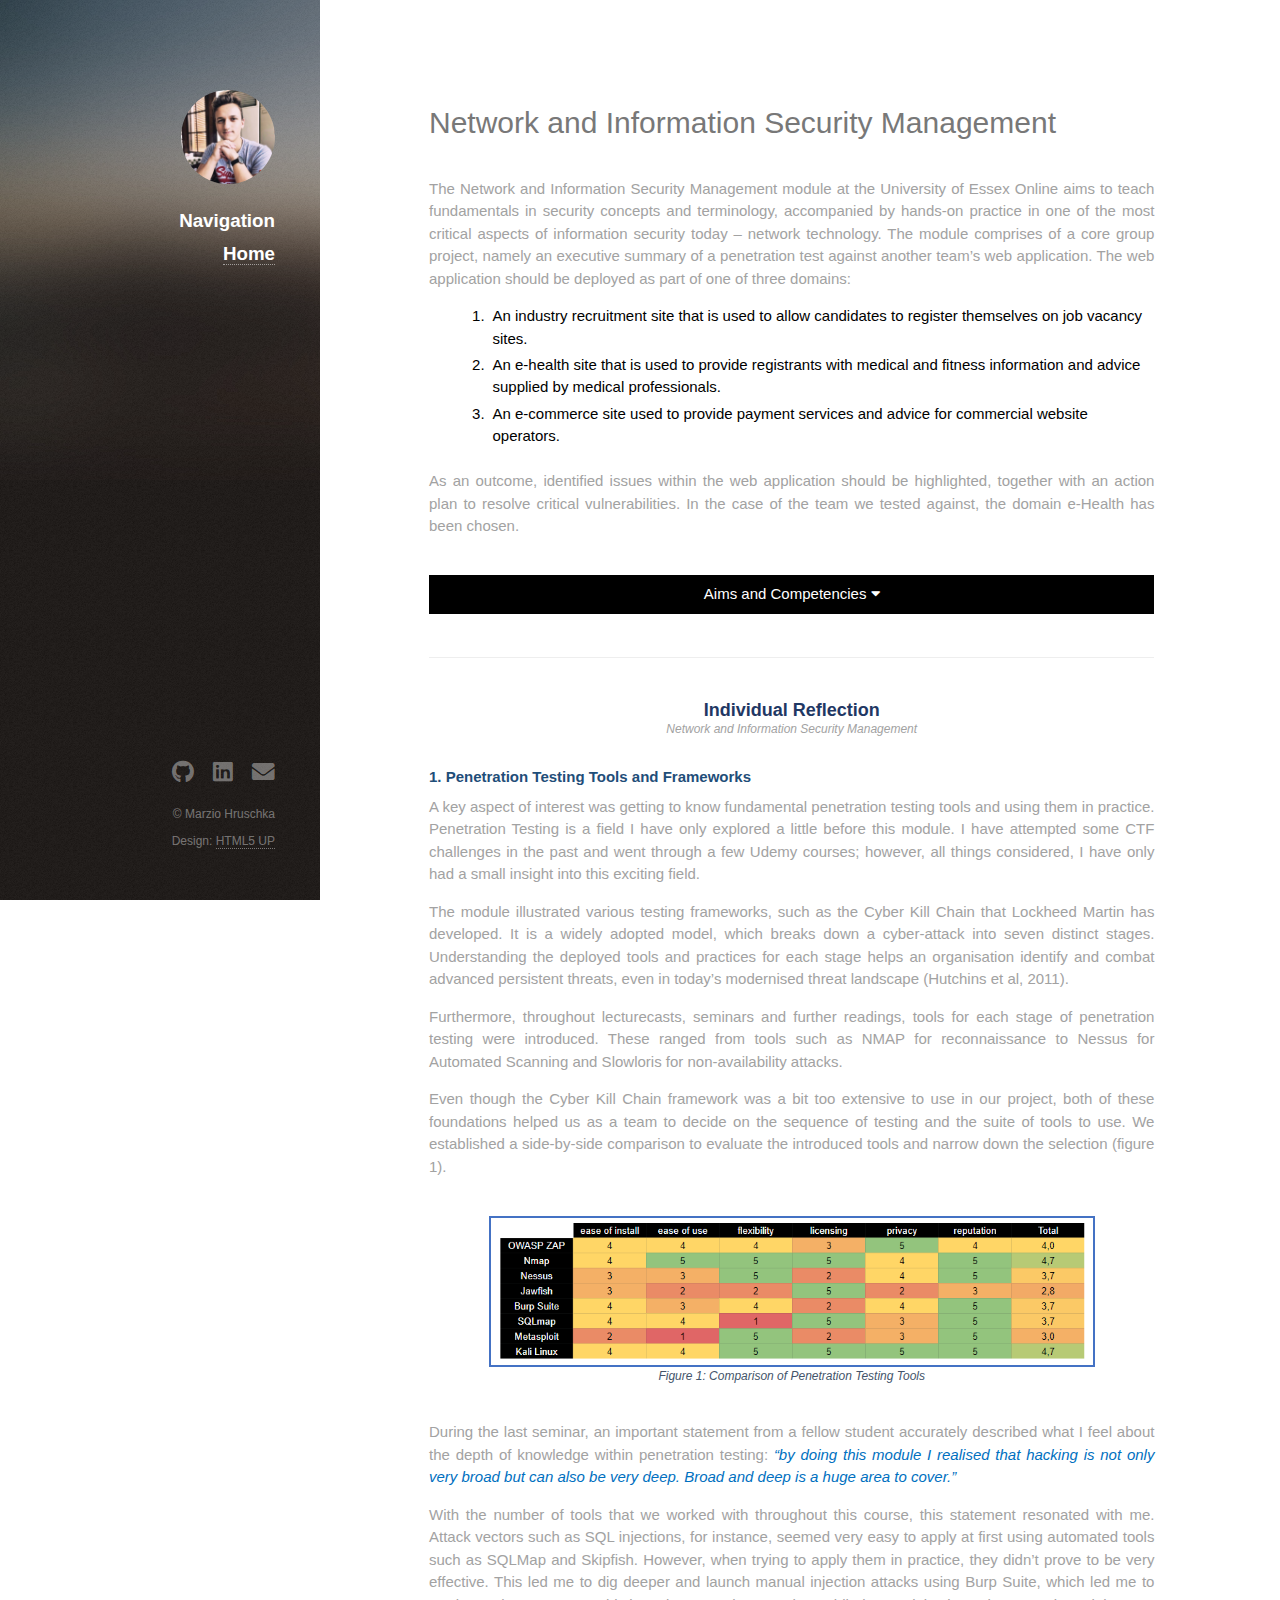
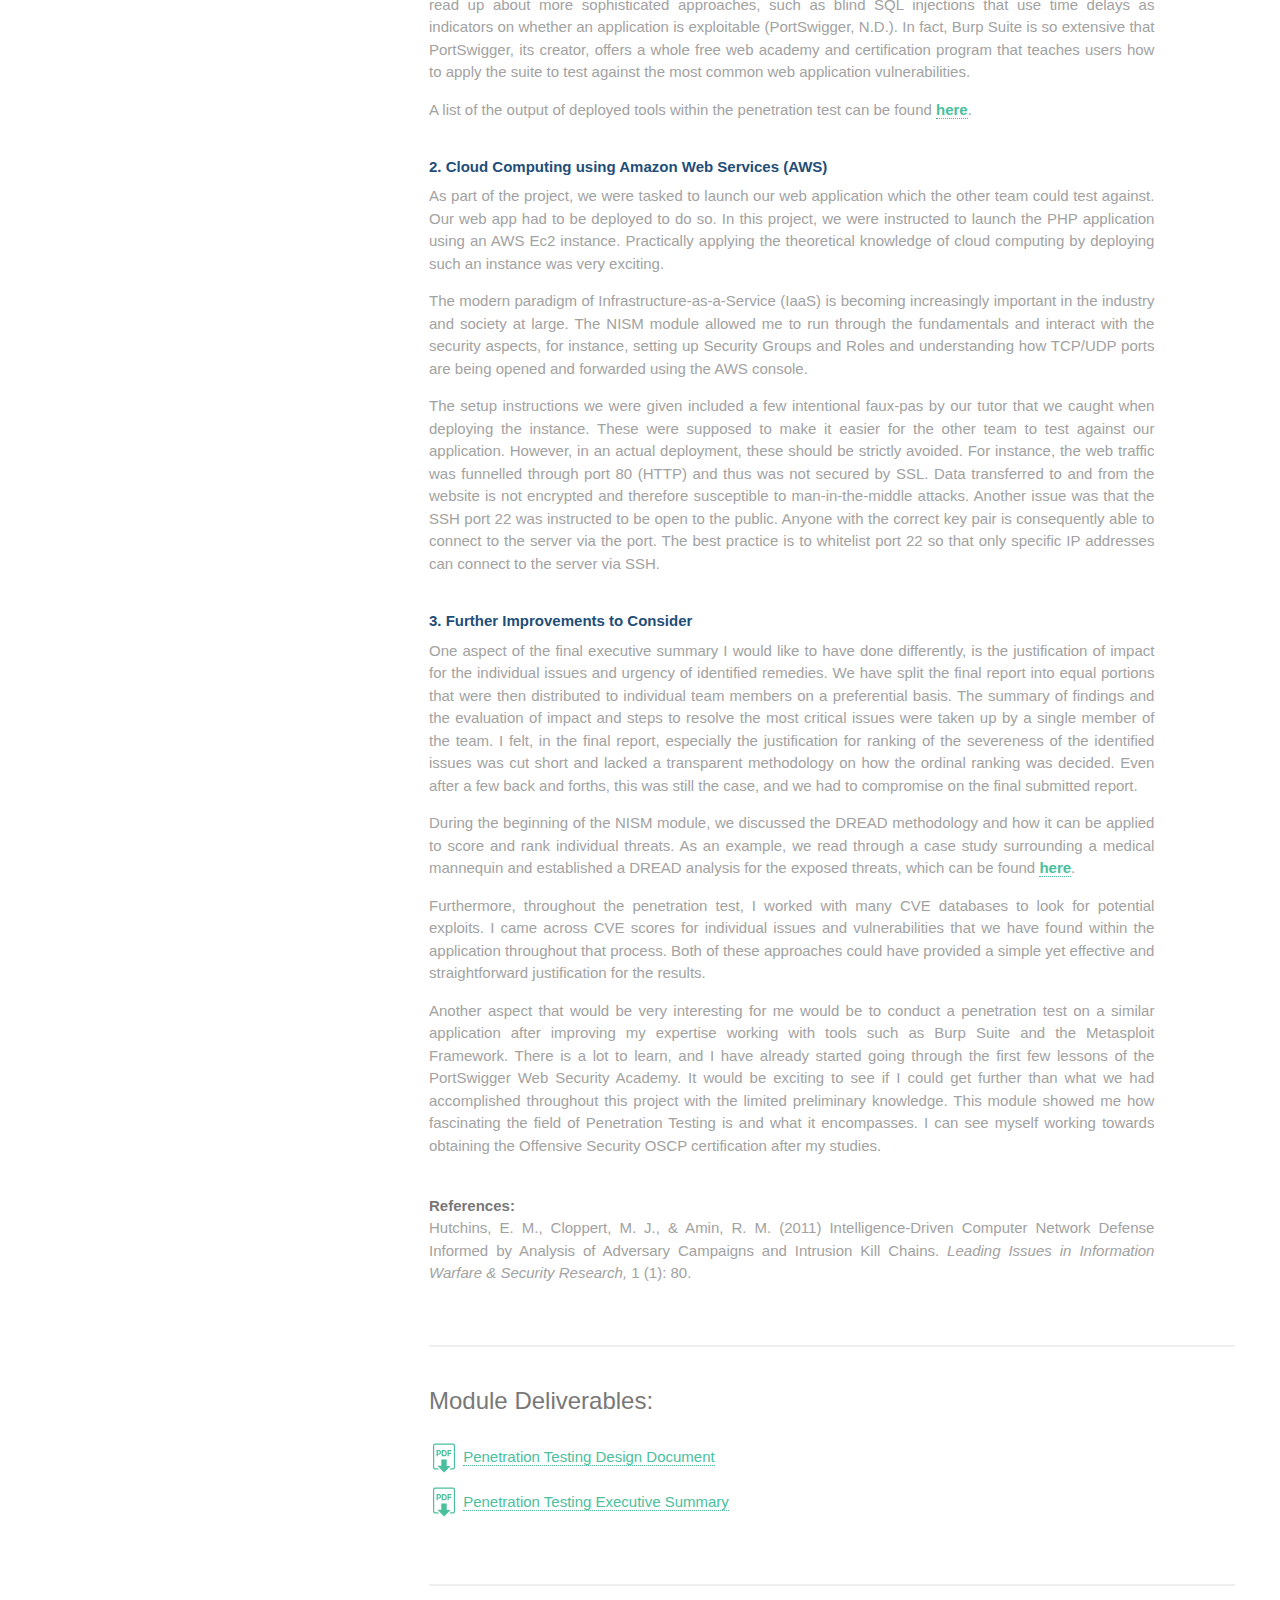
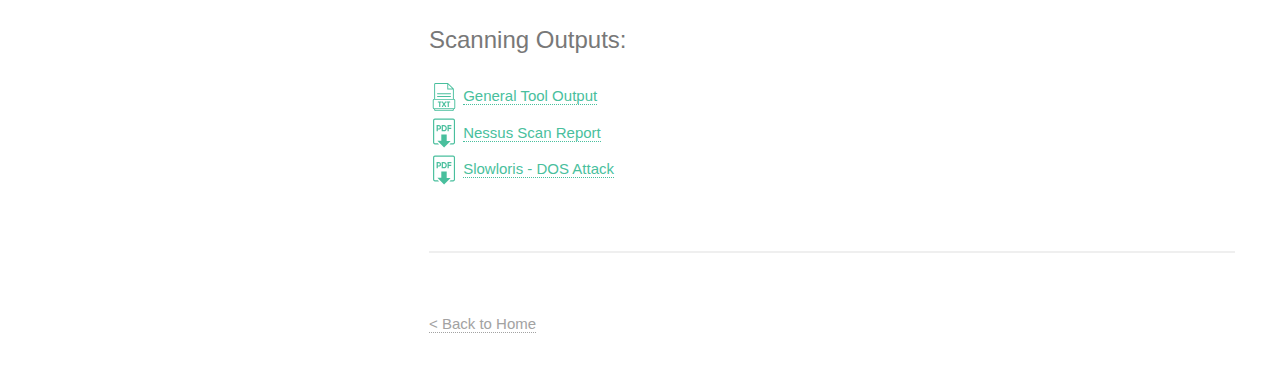
==== commit b83840e3: "Added reference to NISM Reflection." ====
--- a/network_and_information_security_management.html
+++ b/network_and_information_security_management.html
@@ -119,7 +119,7 @@
 
 					<p>With the number of tools that we worked with throughout this course, this statement resonated with me. Attack vectors such as SQL injections, for instance, seemed very easy to apply at first using automated tools such as SQLMap and Skipfish. However, when trying to apply them in practice, they didn&rsquo;t prove to be very effective. This led me to dig deeper and launch manual injection attacks using Burp Suite, which led me to read up about more sophisticated approaches, such as blind SQL injections that use time delays as indicators on whether an application is exploitable (PortSwigger, N.D.). In fact, Burp Suite is so extensive that PortSwigger, its creator, offers a whole free web academy and certification program that teaches users how to apply the suite to test against the most common web application vulnerabilities.</p>
 
-					<p>A list of the output of deployed tools within the penetration test can be found <b><a href="#outputs" target=”_blank” style="color: #49bf9d;">here</a></b>.</p>
+					<p>A list of the output of deployed tools within the penetration test can be found <b><a href="#outputs" style="color: #49bf9d;">here</a></b>.</p>
 
 					<br>
 					<div style='margin-top:0in;margin-right:0in;margin-bottom:8.0pt;margin-left:0in;line-height:107%;font-size:15px;font-family:"Calibri",sans-serif;'>
@@ -159,6 +159,10 @@
 					<p>Furthermore, throughout the penetration test, I worked with many CVE databases to look for potential exploits. I came across CVE scores for individual issues and vulnerabilities that we have found within the application throughout that process. Both of these approaches could have provided a simple yet effective and straightforward justification for the results.</p>
 
 					<p>Another aspect that would be very interesting for me would be to conduct a penetration test on a similar application after improving my expertise working with tools such as Burp Suite and the Metasploit Framework. There is a lot to learn, and I have already started going through the first few lessons of the PortSwigger Web Security Academy. It would be exciting to see if I could get further than what we had accomplished throughout this project with the limited preliminary knowledge. This module showed me how fascinating the field of Penetration Testing is and what it encompasses. I can see myself working towards obtaining the Offensive Security OSCP certification after my studies.</p>
+
+					<br><p><b>References:</b><br>
+					Hutchins, E. M., Cloppert, M. J., & Amin, R. M. (2011) Intelligence-Driven Computer Network Defense Informed by Analysis of Adversary Campaigns and Intrusion Kill Chains. <i>Leading Issues in Information Warfare & Security Research,</i> 1 (1): 80.</p>
+
 					</section>
 
 					<section id="two">
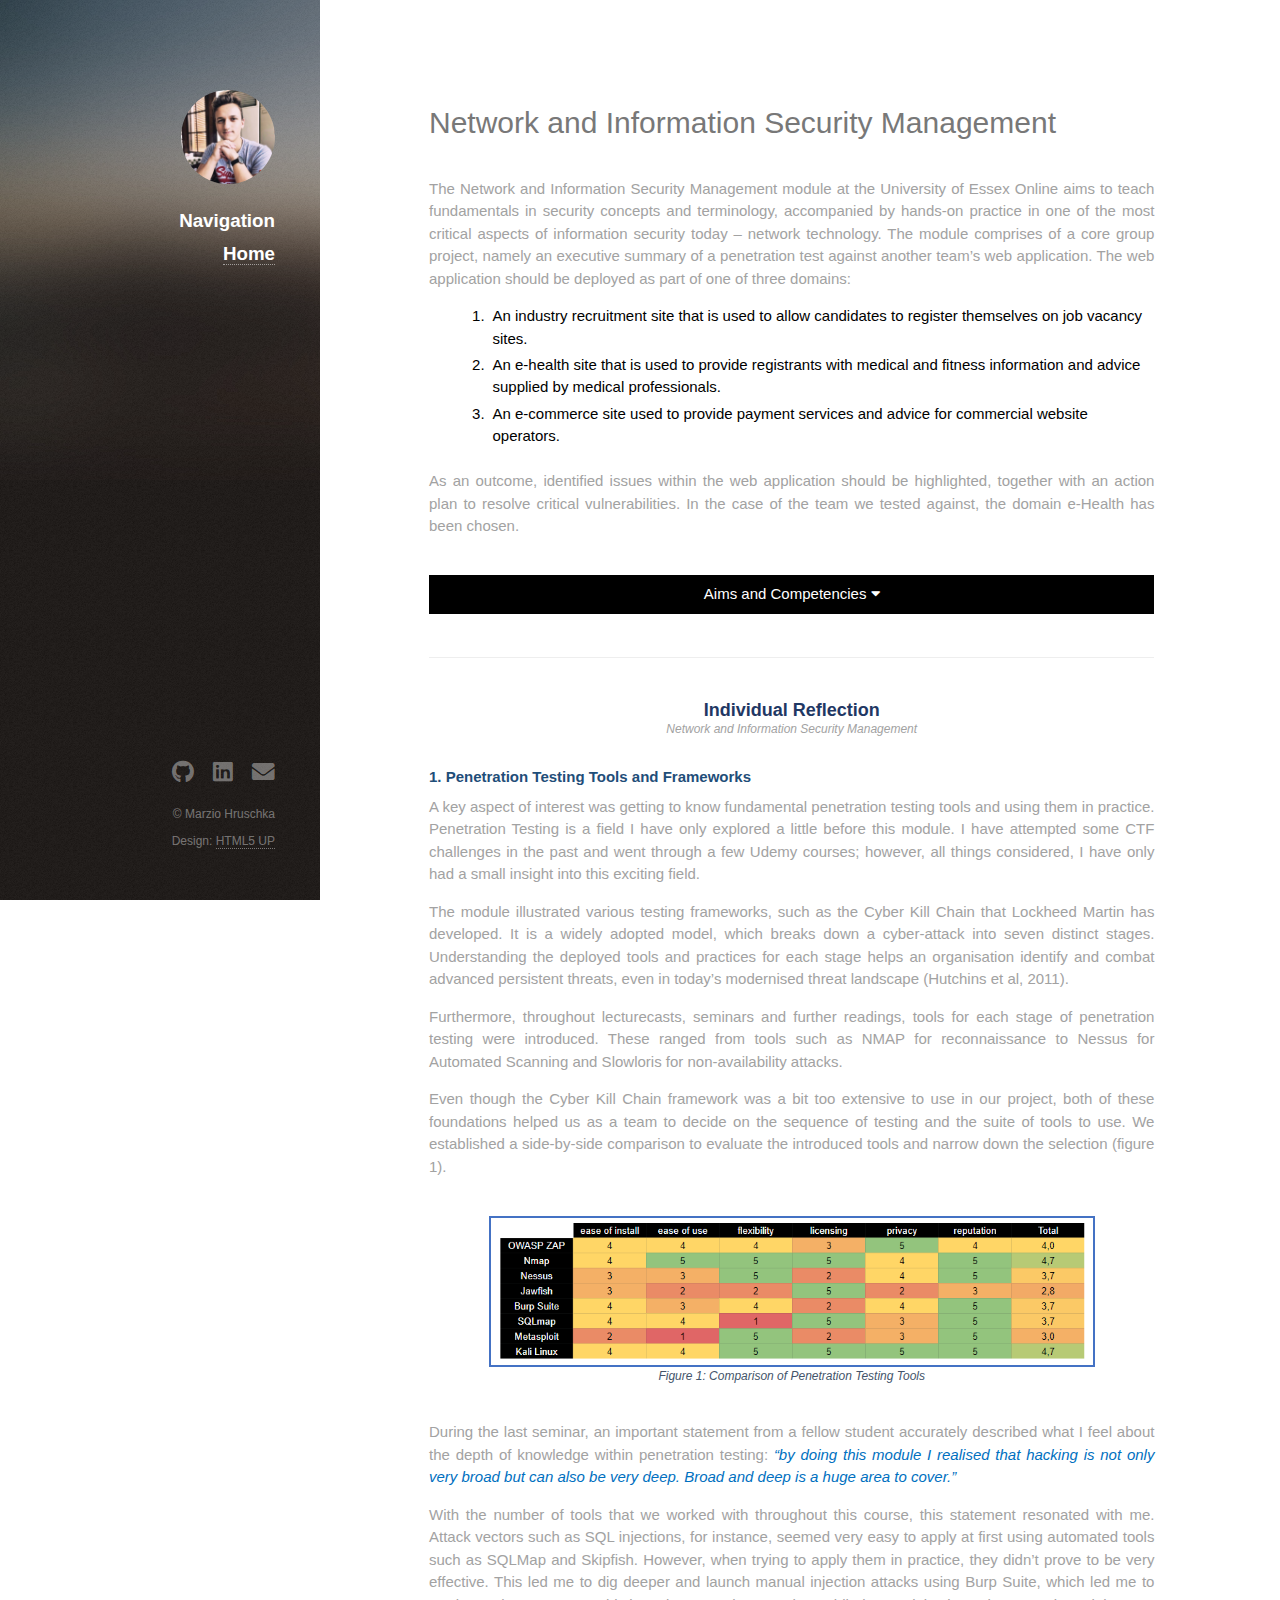
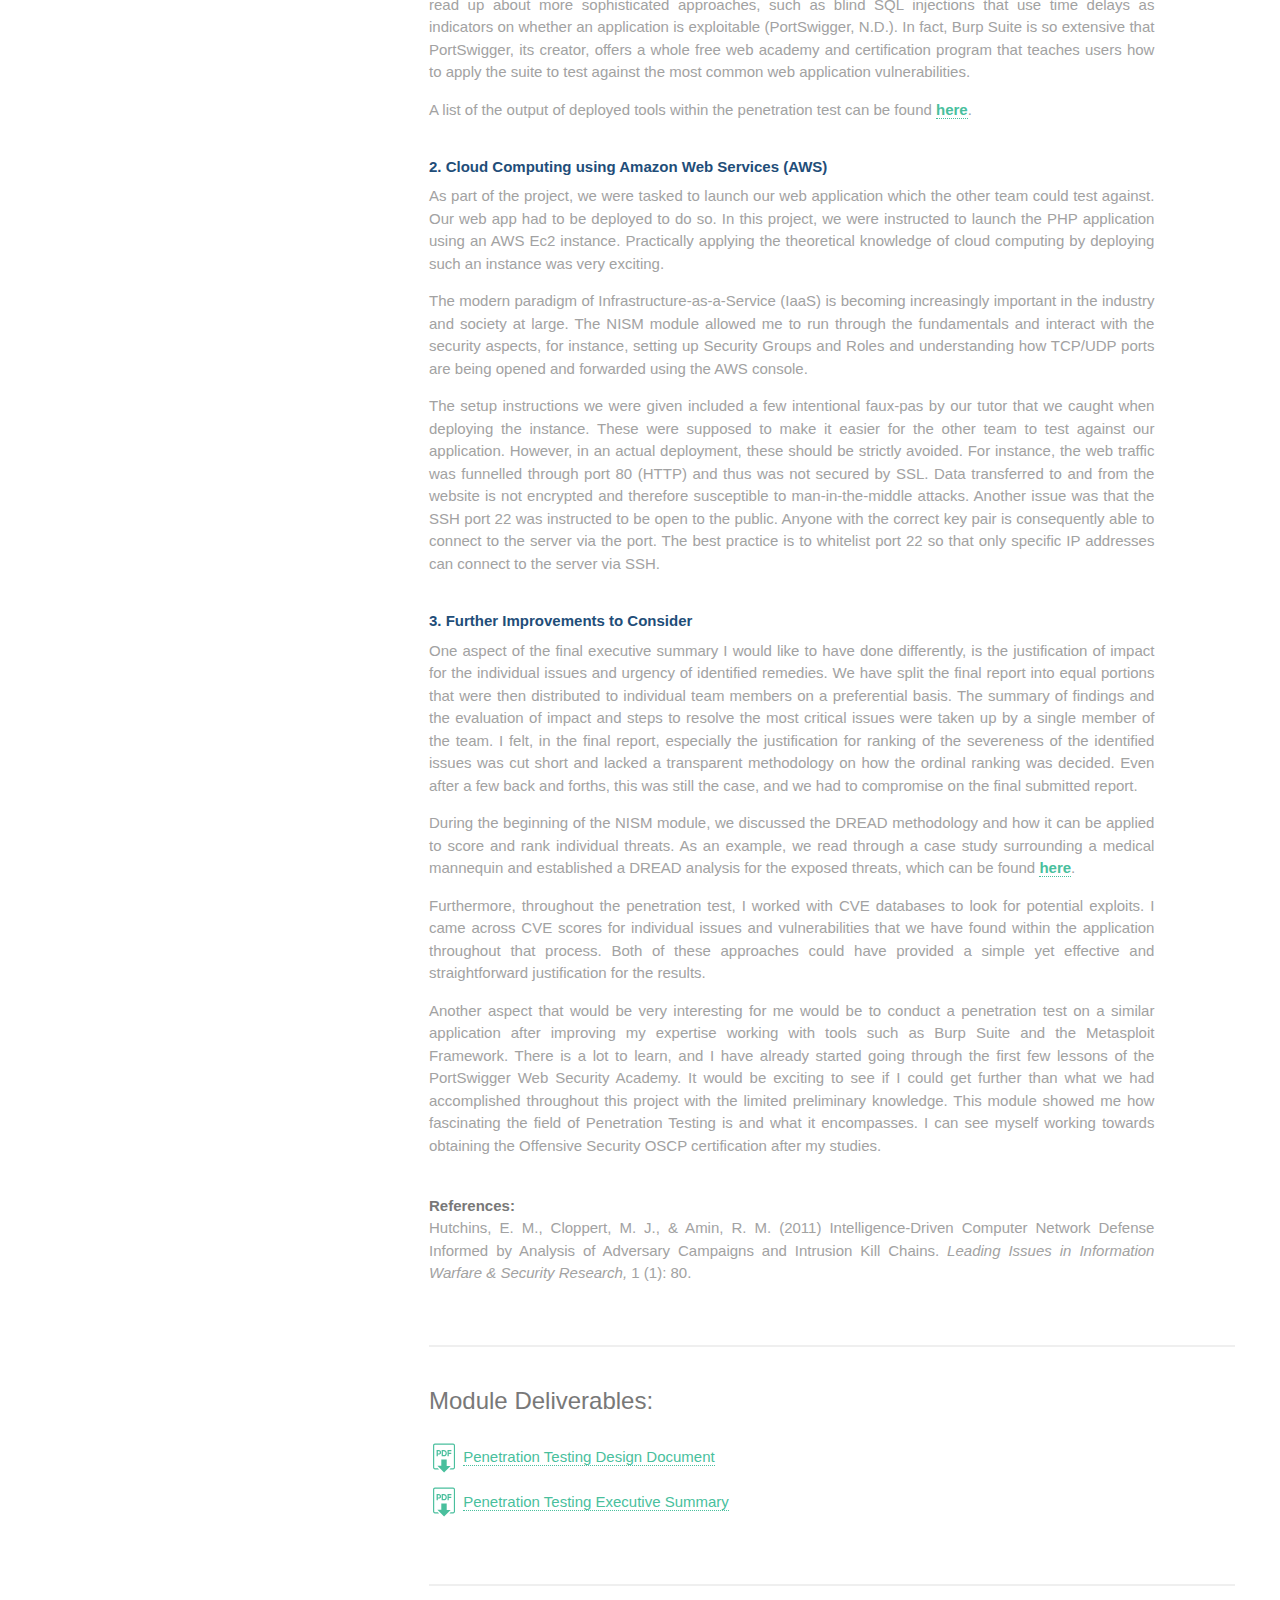
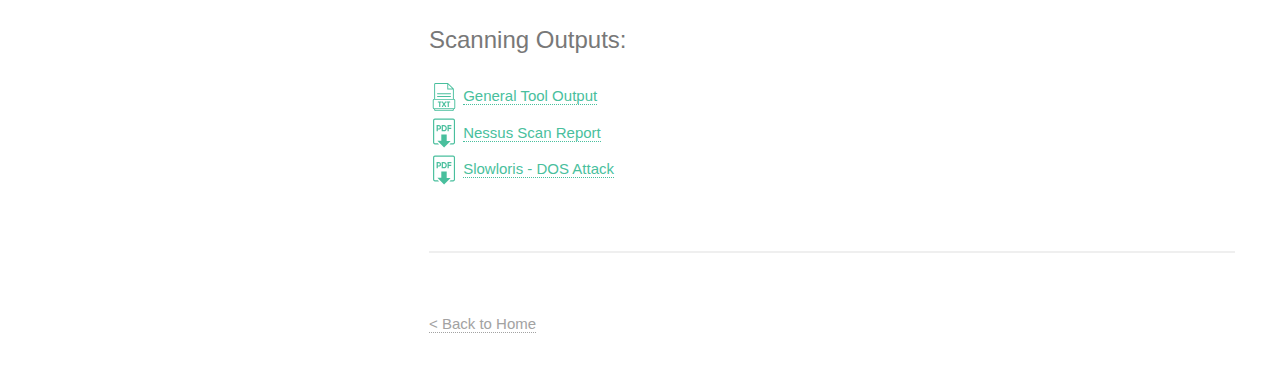
==== commit 82714f4f: "Changed wording for NISM Reflection." ====
--- a/network_and_information_security_management.html
+++ b/network_and_information_security_management.html
@@ -156,7 +156,7 @@
 					<p>During the beginning of the NISM module, we discussed the DREAD methodology and how it can be applied to score and rank individual threats. As an example, we read through a case study surrounding a medical mannequin and established a DREAD analysis for the exposed threats, which can be found 
 					<b><a href="documents/nism_dread_analysis.pdf" target=”_blank” style="color: #49bf9d;">here</a></b>.</p>
 
-					<p>Furthermore, throughout the penetration test, I worked with many CVE databases to look for potential exploits. I came across CVE scores for individual issues and vulnerabilities that we have found within the application throughout that process. Both of these approaches could have provided a simple yet effective and straightforward justification for the results.</p>
+					<p>Furthermore, throughout the penetration test, I worked with CVE databases to look for potential exploits. I came across CVE scores for individual issues and vulnerabilities that we have found within the application throughout that process. Both of these approaches could have provided a simple yet effective and straightforward justification for the results.</p>
 
 					<p>Another aspect that would be very interesting for me would be to conduct a penetration test on a similar application after improving my expertise working with tools such as Burp Suite and the Metasploit Framework. There is a lot to learn, and I have already started going through the first few lessons of the PortSwigger Web Security Academy. It would be exciting to see if I could get further than what we had accomplished throughout this project with the limited preliminary knowledge. This module showed me how fascinating the field of Penetration Testing is and what it encompasses. I can see myself working towards obtaining the Offensive Security OSCP certification after my studies.</p>
 
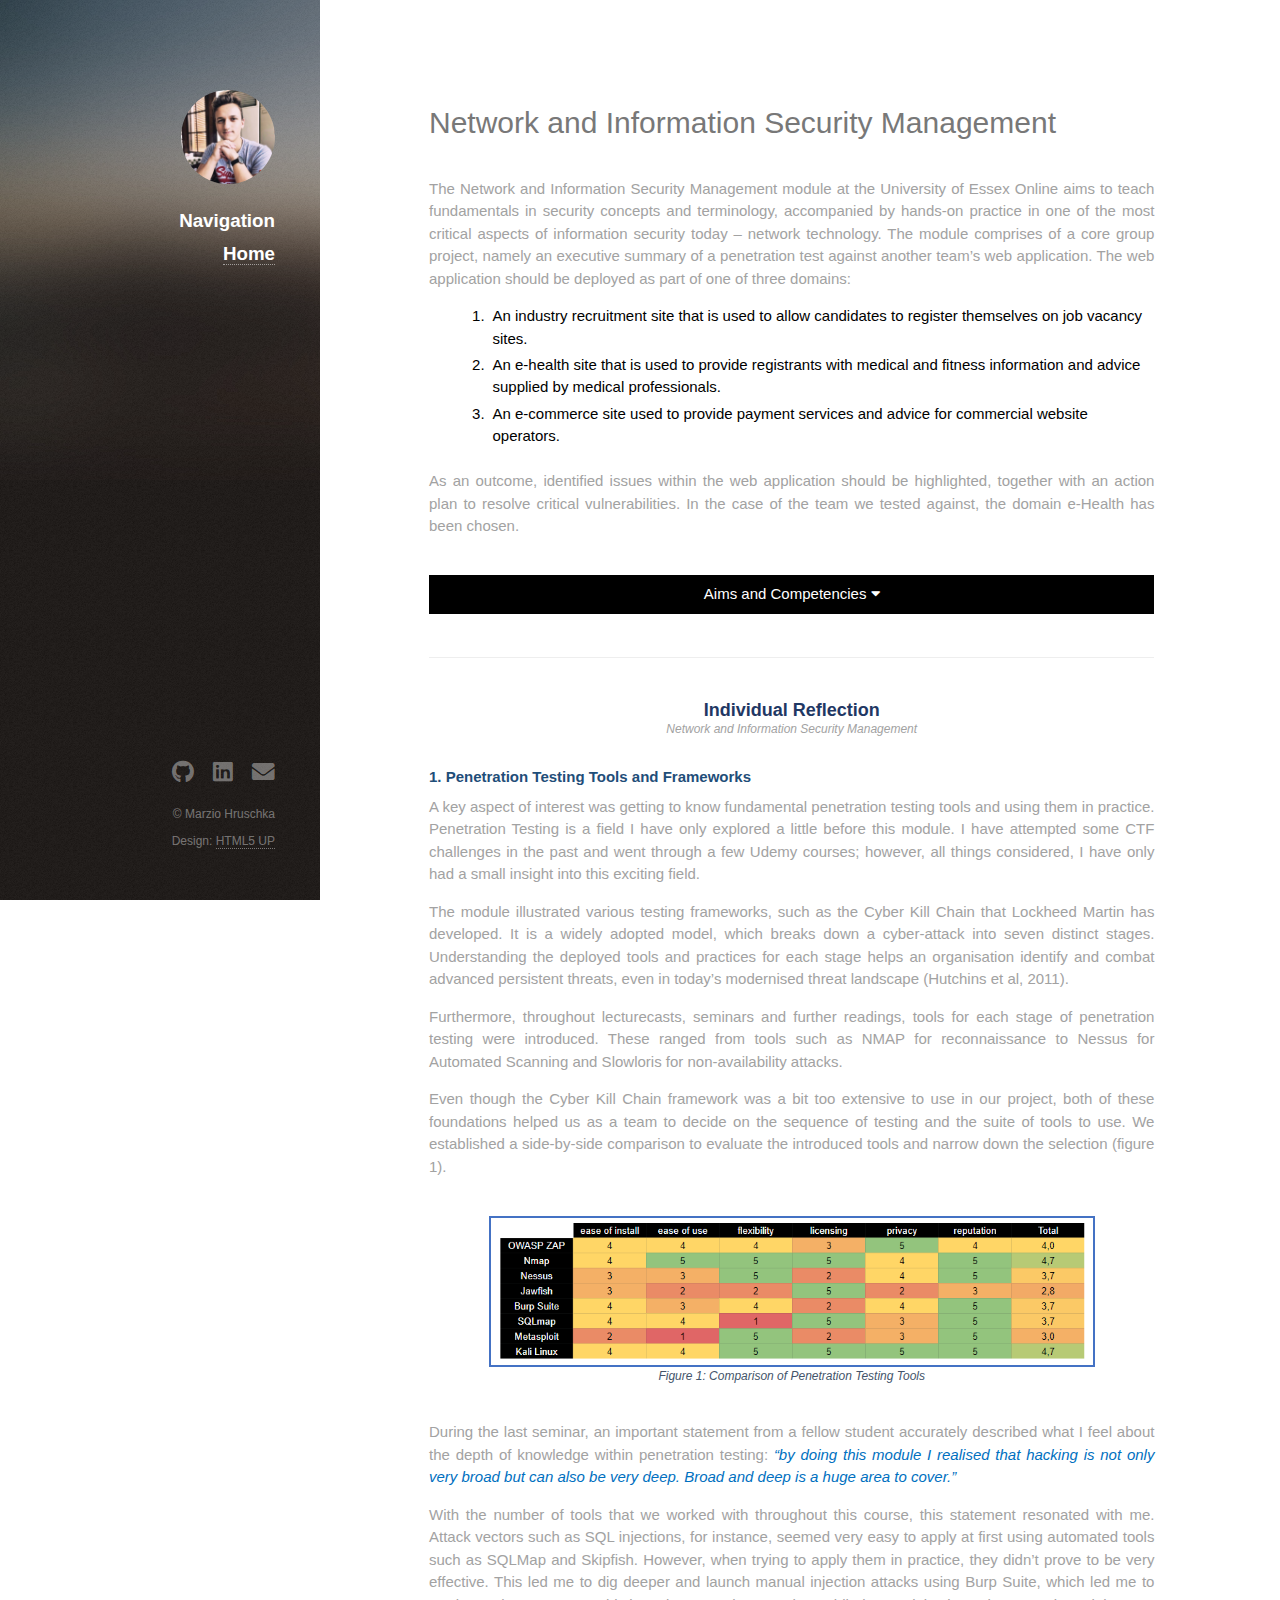
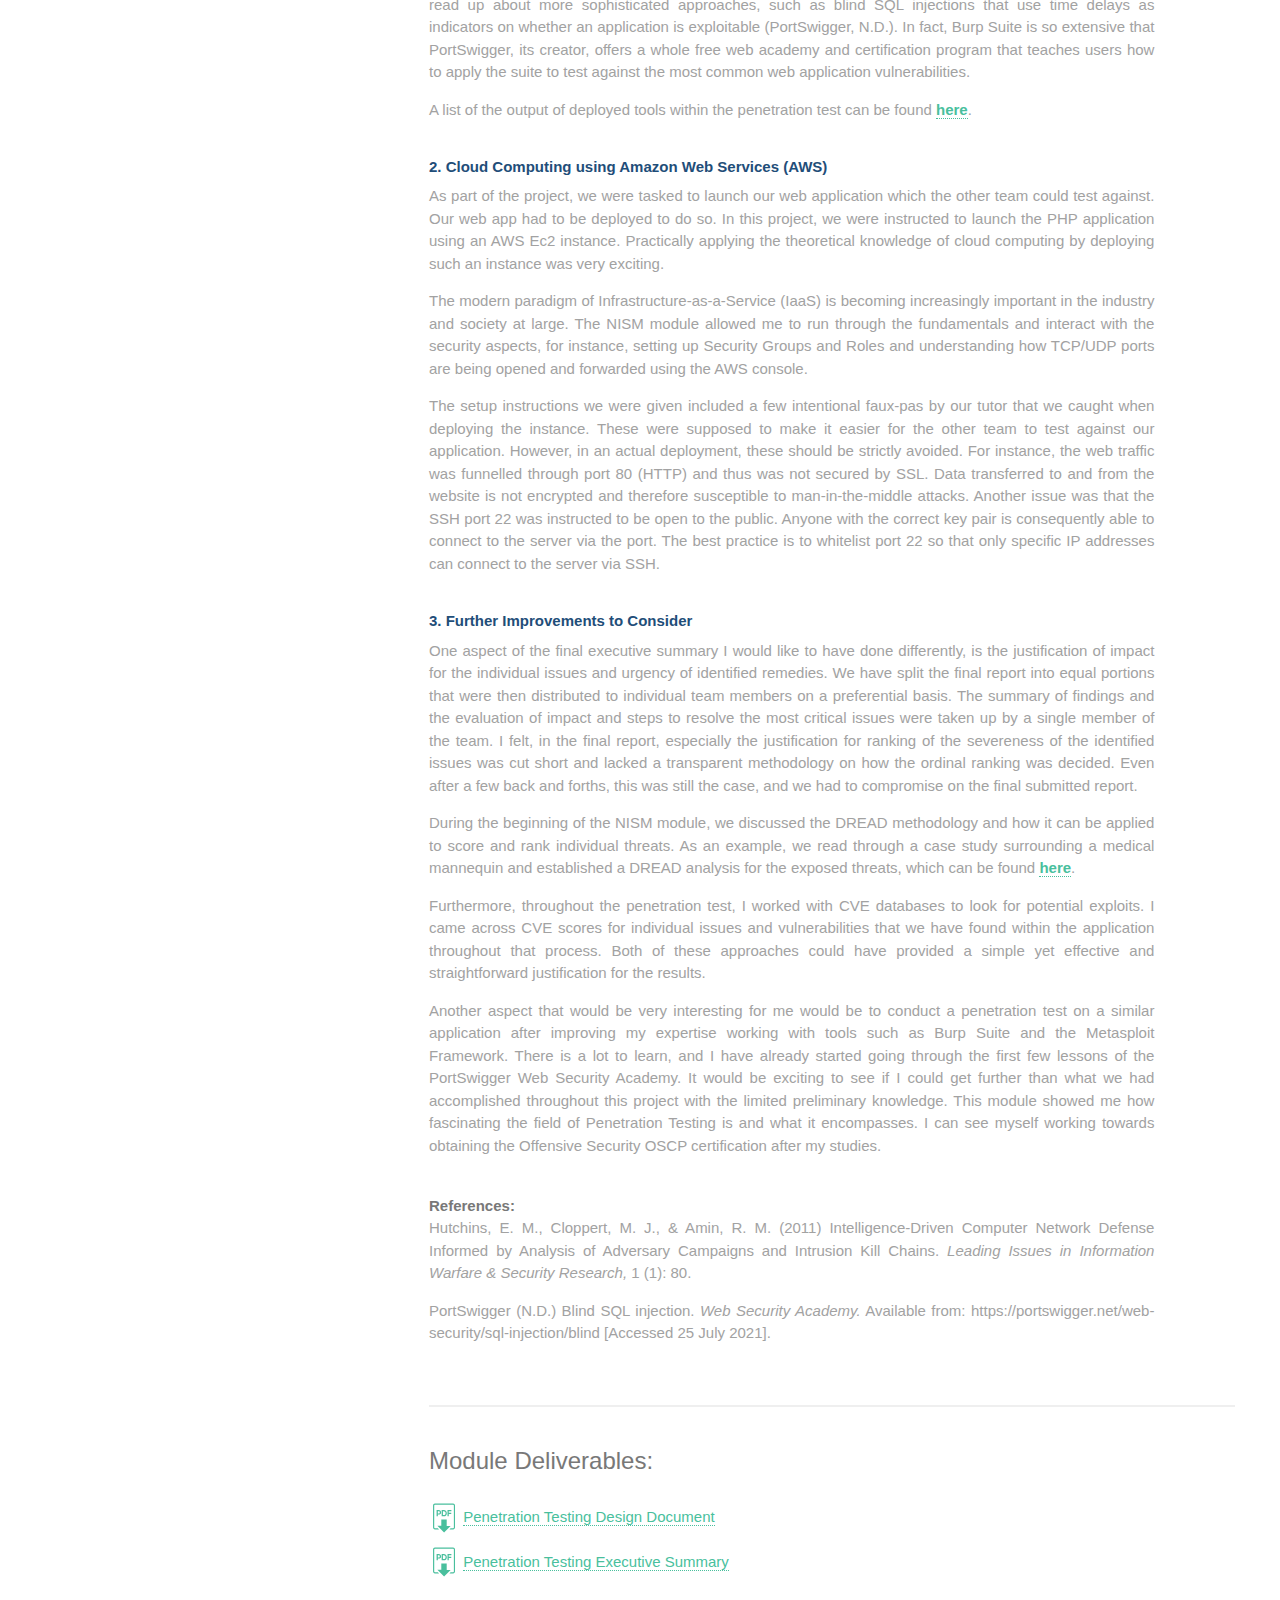
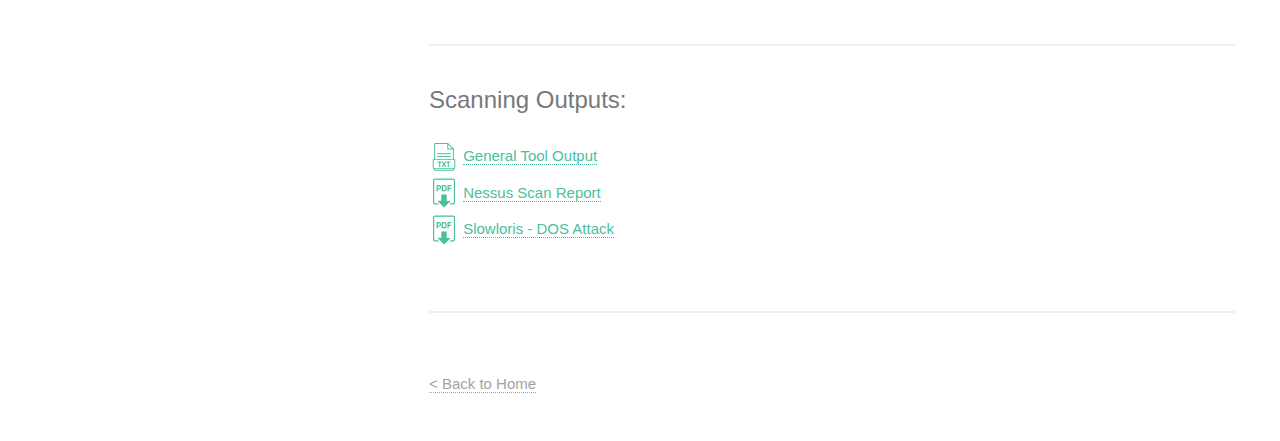
==== commit 04f235ee: "Added PortSwigger Reference" ====
--- a/network_and_information_security_management.html
+++ b/network_and_information_security_management.html
@@ -163,6 +163,7 @@
 					<br><p><b>References:</b><br>
 					Hutchins, E. M., Cloppert, M. J., & Amin, R. M. (2011) Intelligence-Driven Computer Network Defense Informed by Analysis of Adversary Campaigns and Intrusion Kill Chains. <i>Leading Issues in Information Warfare & Security Research,</i> 1 (1): 80.</p>
 
+					<p>PortSwigger (N.D.) Blind SQL injection. <i>Web Security Academy.</i> Available from: https://portswigger.net/web-security/sql-injection/blind [Accessed 25 July 2021].</p>
 					</section>
 
 					<section id="two">
